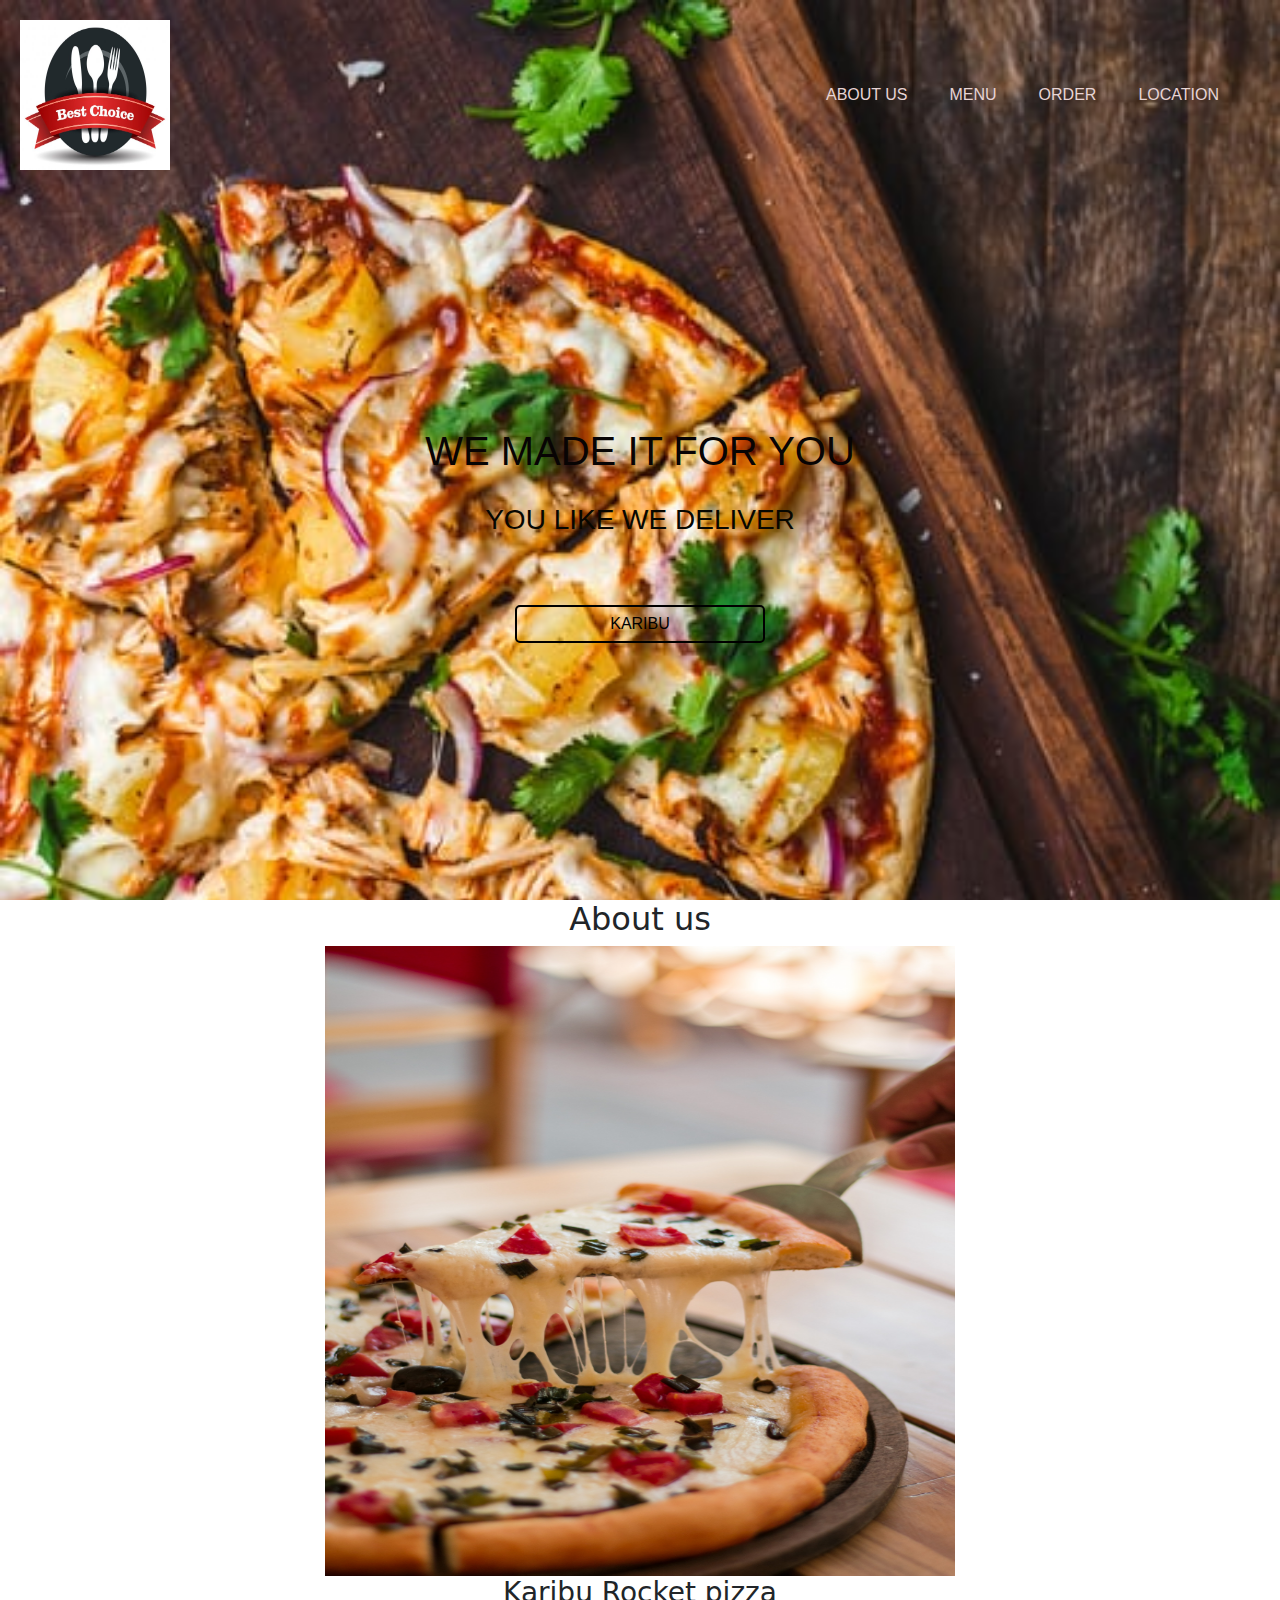
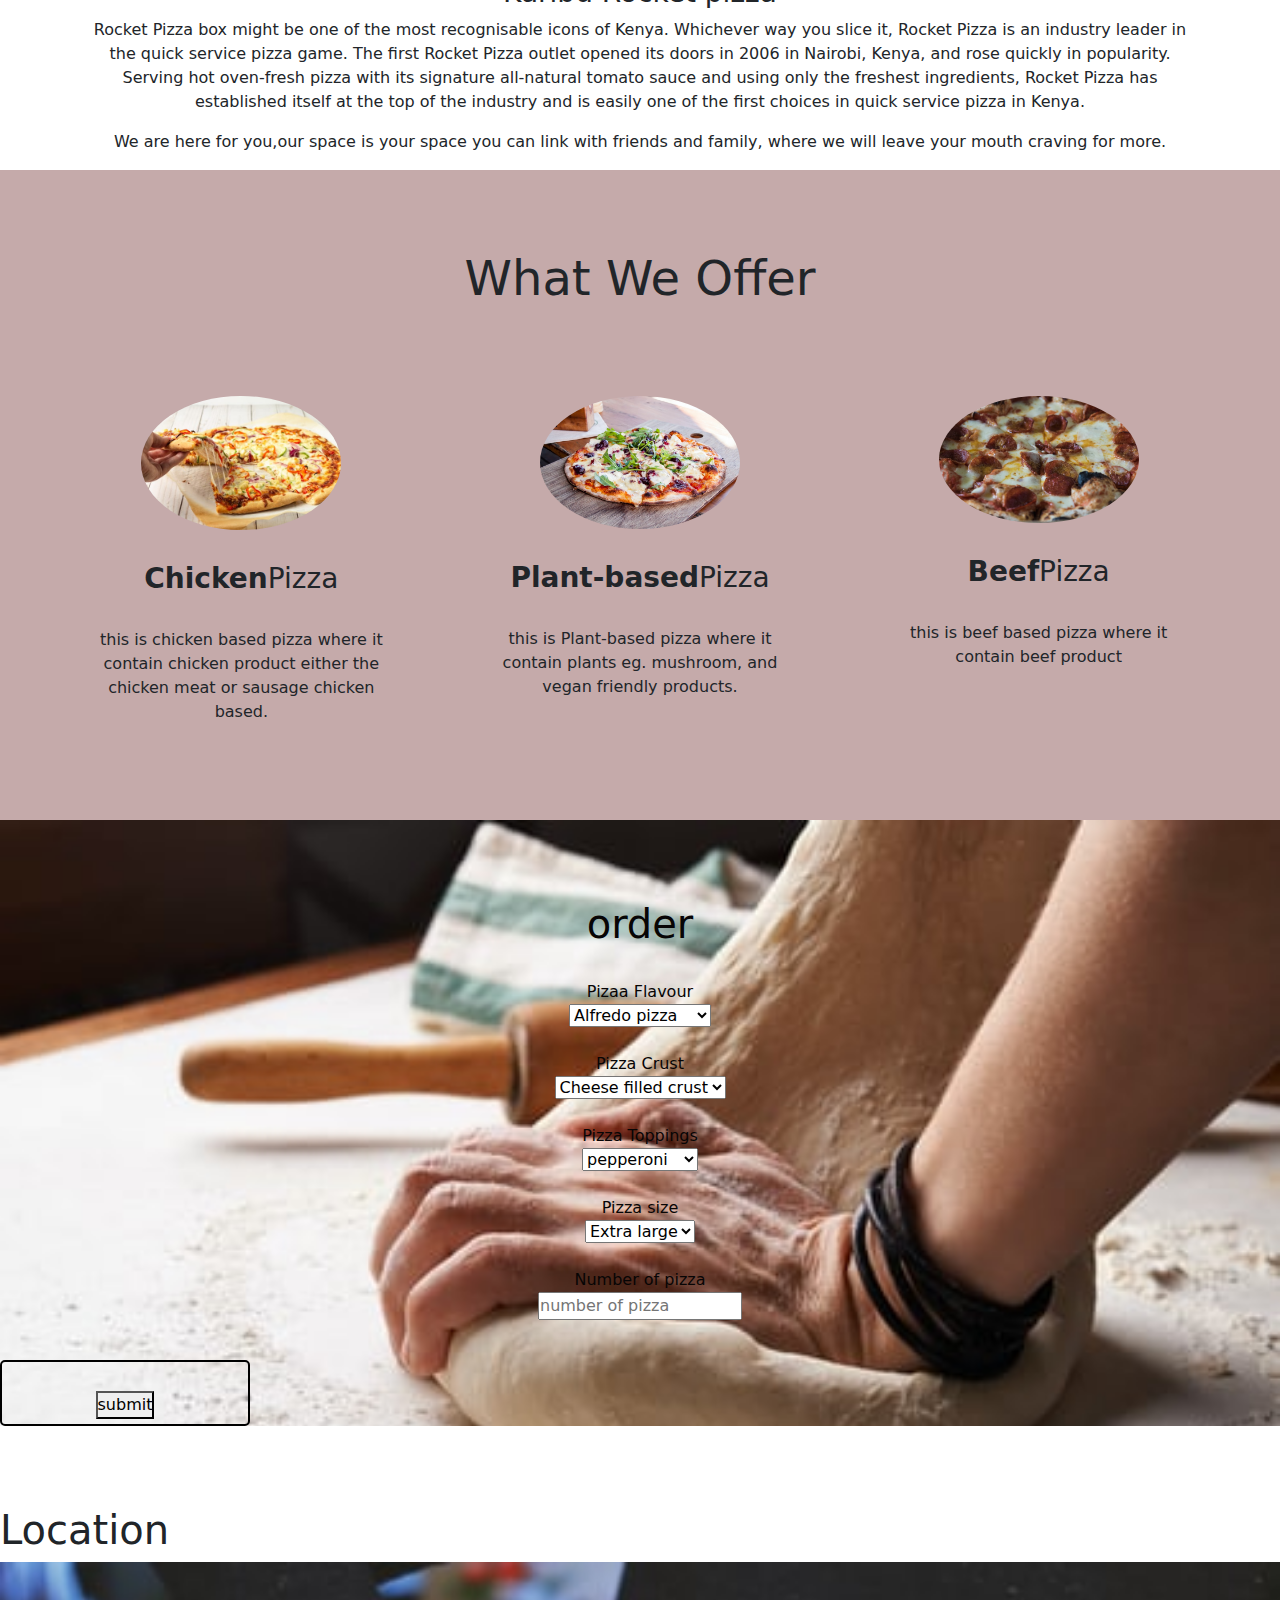
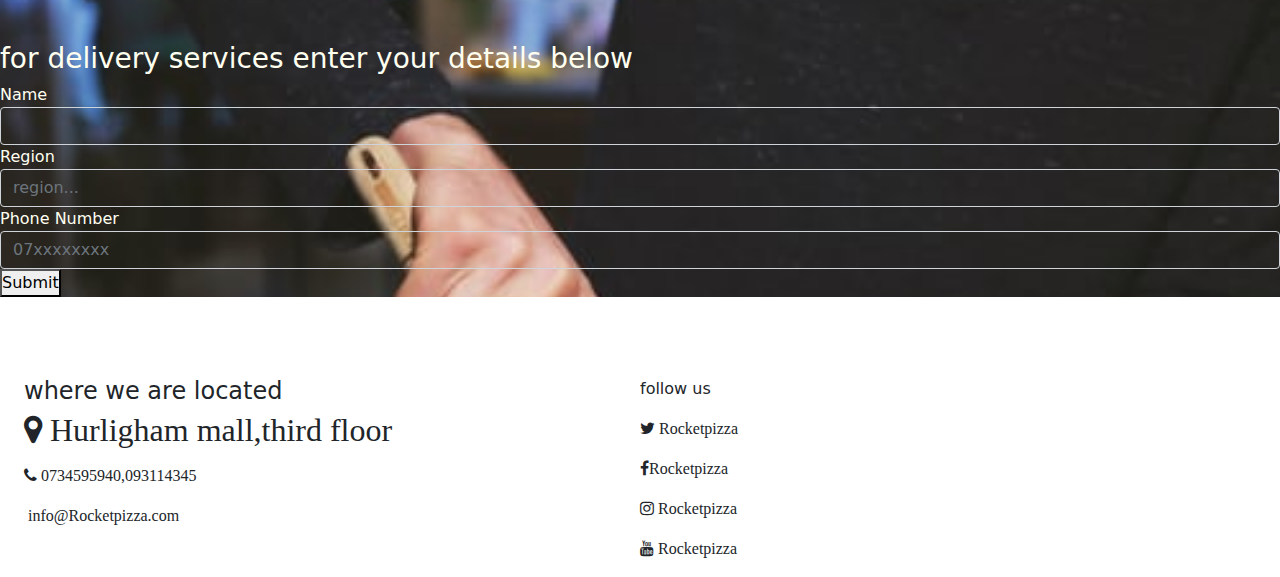
==== index.html @ 8d6444f1 "add index.html change" ====
<!DOCTYPE html>
<html lang="en">
<head>
    <meta charset="UTF-8">
    <meta http-equiv="X-UA-Compatible" content="IE=edge">
    <meta name="viewport" content="width=device-width, initial-scale=1.0">
    <link rel="stylesheet" type="text/css" href="./css/bootstrap.css">
    <link rel="stylesheet" type="text/css" href="./css/style.css">
   <link rel="stylesheet" href="https://cdnjs.cloudflare.com/ajax/libs/font-awesome/4.7.0/css/font-awesome.min.css">
    <title>pizza website</title>
  
</head>
<body>
    <section id="header">
        <header>
        <div class="logo">
           <img src="./images/logo.jpg" style="width: 100%;"> 
        </div>
            <nav>
                <a href="#about us">About us</a>
                <a href="#menu">Menu</a>
                <a href="#order">Order</a>
                <a href="#location">Location</a>       
            </nav>
        </header>
        <div class="main">
            <h1>We made it for you</h1>
            <h3>You like we deliver</h3>
            <a href="" class="button">Karibu</a>
        </div>
    </section>
  <!--about us-->
        <div class="container">
            <h2>About us</h2>
            <div id="about us" class="text-center">
                <div class="row"> 
                    <div id="img1" class="text-center"> 
                        <img src="./images/cheese.jpg">
                    </div>
                        <h3>Karibu Rocket pizza</h3>
                        <p>Rocket Pizza box might be one of the most recognisable icons of Kenya. Whichever way you slice it, Rocket Pizza is an industry leader in the quick service pizza game. The first Rocket Pizza outlet opened its doors in 2006 in Nairobi, Kenya, and rose quickly in popularity. Serving hot oven-fresh pizza with its signature all-natural tomato sauce and using only the freshest ingredients, Rocket Pizza has established itself at the top of the industry and is easily one of the first choices in quick service pizza in Kenya.
                        </p>
                        <p>We are here for you,our space is your space you can link with friends and family, where we will leave your mouth craving for more. </p>
            
                </div>  
            </div>
        </div>
  <!--menu-->
    <div id="menu">
        <div class="container">
            <h2 class="section-title">What We  Offer</h2>
            <div class="three-column-grid">
                <div class="grid-item">
                    <img src="./images/image3.jpeg" alt="" width="200">
                    <h3 class="subtitle"><strong>Chicken</strong>Pizza</h3>
                    <p>this is chicken based pizza where it contain chicken product either the chicken meat or sausage chicken based.</p>
                </div>
                <div class="grid-item">
                    <img src="./images/image4.jpeg" alt="" width="200">
                    <h3 class="subtitle"><strong>Plant-based</strong>Pizza</h3>
                    <p>this is Plant-based pizza where it contain plants eg. mushroom, and vegan friendly products. </p>
                </div>
                <div class="grid-iteem">
                    <img src="./images/image5.jpeg" alt="" width="200">
                    <h3 class="subtitle"><strong>Beef</strong>Pizza</h3>
                    <p>this is beef based pizza where it contain beef product </p>
                </div>
            </div>
        </div>
    </div>
    <!--order-->
    <div class="jumbotron" id="order">
        <h1>order</h1>
        <form class="text-center" id="text-center">
           <br><label>Pizaa Flavour</label><br>
            <select class="flavour" id="flavour" required><br>
                <option label="Alfredo pizza" value="900">Alfredo pizza</option>
                <option label="BBQ chicken" value="1000"> BBQ chicken</option>
                <option label="BBQ steak" value="1000">BBQ steak</option>
                <option label="Veggie deluxe" value="600">Veggie deluxe</option>
                <option label="Extravagganza" value="1200">Extravagganza</option>
                <option label="Hawaiian" value="1500">Hawaiian</option>            
            </select><br>
            <br><label>Pizza Crust</label><br>
            <select class="crust" id="crust" required><br>
                <option label="Cheese filled crust" value="200">Cheese filled crust</option>
                <option label="Thin crust" value="100">Thin crust</option>
                <option label="Thick crust" value="200">Thick crust</option>
                <option label="Stuffed crust" value="150">Stuffed crust</option>
                <option label="Deep crust" value="180">Deep crust</option>
            </select><br>
            <br><label>Pizza Toppings</label><br>
            <select class="Toppings" id="Toppings" required><br>
                <option label="pepperoni" value="180">pepperoni</option>
                <option label="mushroom" value="200">mushroom</option>
                <option label="black olives" value="300">black olives</option>
                <option label="broccoli" value="150">broccoli</option>
                <option label="sausage" value="300">sausage</option>
            </select><br>
            <br><label>Pizza size</label><br>
            <select class="size" id="size" required><br>
                <option label="Extra large" value="2500"></option>
                <option label="Large" value="1500"></option>
                <option label="Medium" value="900"></option>
                <option label="Small" value="600"></option>  
            </select><br>
            <br><label>Number of pizza</label><br>
            <input value="" required placeholder="number of pizza" id="quantity"></input><br>
            <div class="button">
                <br><button type="submit" id="btn"
                label="">submit</button>
            </div>
        </form>
    </div>
        <div class="jumbotron">
            <h1>Location</h1>
            <div id="location">
                <h3>for delivery services enter your details below</h3>
                <form id="delivery">
                    <label for="name">Name</label>
                    <input class="form-control" type="text" name="" id="name" required="required">
                    <label for="region">Region</label>
                    <input class="form-control" type="text" id="region" placeholder="region...">
                    <label for="phonenumber">Phone Number</label>
                    <input class="form-control" type="tel" placeholder="07xxxxxxxx" id="number">
                    <button type="submit" name="button" id="submit">Submit</button>
                </form>
            </div>
        </div> 
    <div class="container-fluid footer row">
        <div class="col-md-6 where we are located">
            <h4>where we are located</h4>
            <p><i class="fa fa-map-marker fa-2x">&nbsp;Hurligham mall,third floor</i></p>
            <p><i class="fa fa-phone">&nbsp;0734595940,093114345</i></p>
            <p><i class="fa fa-email">&nbsp;info@Rocketpizza.com</i></p>
        </div>
        <div class="col-md-6 social icons">
            <div id="contact">
                <div class="media">
                    <p>follow us</p>
                    <p><i class="fa fa-twitter">&nbsp;Rocketpizza</i></p>
                    <p><i class="fa fa-facebook">Rocketpizza</i></p>
                    <p><i class="fa fa-instagram">&nbsp;Rocketpizza</i></p>
                    <p><i class="fa fa-youtube ">&nbsp;Rocketpizza</i></p>
    
                </div>
               
            </div>
        </div>

    </div>

    
  <script src="./js/jquery.js"></script> 
  <script src="./js/script.js"></script>
</body>
</html>
---- css/style.css ----
*{
    margin: 0;
    padding: 0;
}

#header{
    height: 100vh;
    background-image: url('../images/bg.jpeg');
    background-size: cover;
    text-transform: uppercase;
    text-align: center;
    display: flex;
    flex-direction: column;
    font-family: 'arial';
}
header{
    margin-top: 20px;
    display: flex;
    justify-content: space-between;
}
header nav{
    display: flex;
    flex: 1 1 600px;
    justify-content: flex-end;
    margin-right: 40px;
    align-items: center;
}
header nav a{
    padding: 10px 20px;
    text-decoration: none;
    color: rgb(231, 212, 212);
    border: 1px solid transparent;

}
header nav a:hover{
    background-color: #fff;
    color: #000;
}
header .logo{
    width: 150px;
    height: 150px;
    flex: 0 1 150px;
    margin-left: 20px;
}
header .logo img{
    height: inherit;
    width: inherit;
}
.main{
    display: flex;
    flex-direction: column;
    flex: 1;
    align-items: center;
    justify-content: center;
}
.main h1{
    color: rgb(8, 4, 4);
    padding-bottom: 20px;
}
.main h3{
    color: rgb(7, 7, 1);
    padding-bottom: 20px;
}
.button{
    width: 250px;
    padding: 5px 5px;
    border:2px solid black;
    border-radius: 5px;
    margin-top: 40px;
    color: black;
    text-decoration: none;
    align-items: center;
    
}
.button:hover{
    background-color: rgb(112, 44, 44);
    transform: rotate(5deg);
    transition: all 0.2s ease-in-out;
}


.container about us{
    background-color: rgb(253, 238, 238);
    background-size: inherit;
    padding: 20px;
}
#img1 img{
    background-size: 20px;
    height: 70vh;
    width: 70vh;
}
h2{
    text-align: center;
}
/*menu*/
#menu{
    width: 100%;
    background-color: rgb(197, 170, 170);
    padding-bottom: 5rem;
    padding-top: 5rem;
}
#menu h3{
    margin-bottom: 2rem;
}
#menu img{
    border-radius: 50%;
}
.section-title{
    align-items: center;
    font-size: 3rem;
    padding-bottom: 5rem;
}
.subtitle{
    padding-top: 2rem;
    font-weight: inherit;

}
.three-column-grid{
    display: grid;
    grid-gap: 5rem;
    grid-template-columns: repeat(3, 1fr);
    text-align: center;
    margin: 0 auto;
}
#order{
    background-image: url(../images/bg2.jpeg);
    background-size: cover;
    padding-top: 5rem;
    text-align: center;
    margin-bottom: 5rem;
    color: rgb(7, 5, 5);
}

#location{
    background-image: url(../images/bg3.jpeg);
    background-size: cover;
    color: ivory;
    text-align: left;
    flex-shrink: inherit;
    text-decoration: transparent;
    padding-top: 5rem;
    margin-bottom: 5rem;
}
#name{
    background: transparent;
}
#region {
    background: transparent;
    color: aliceblue;
}
#number{
    background: transparent;
    color: aqua;
}
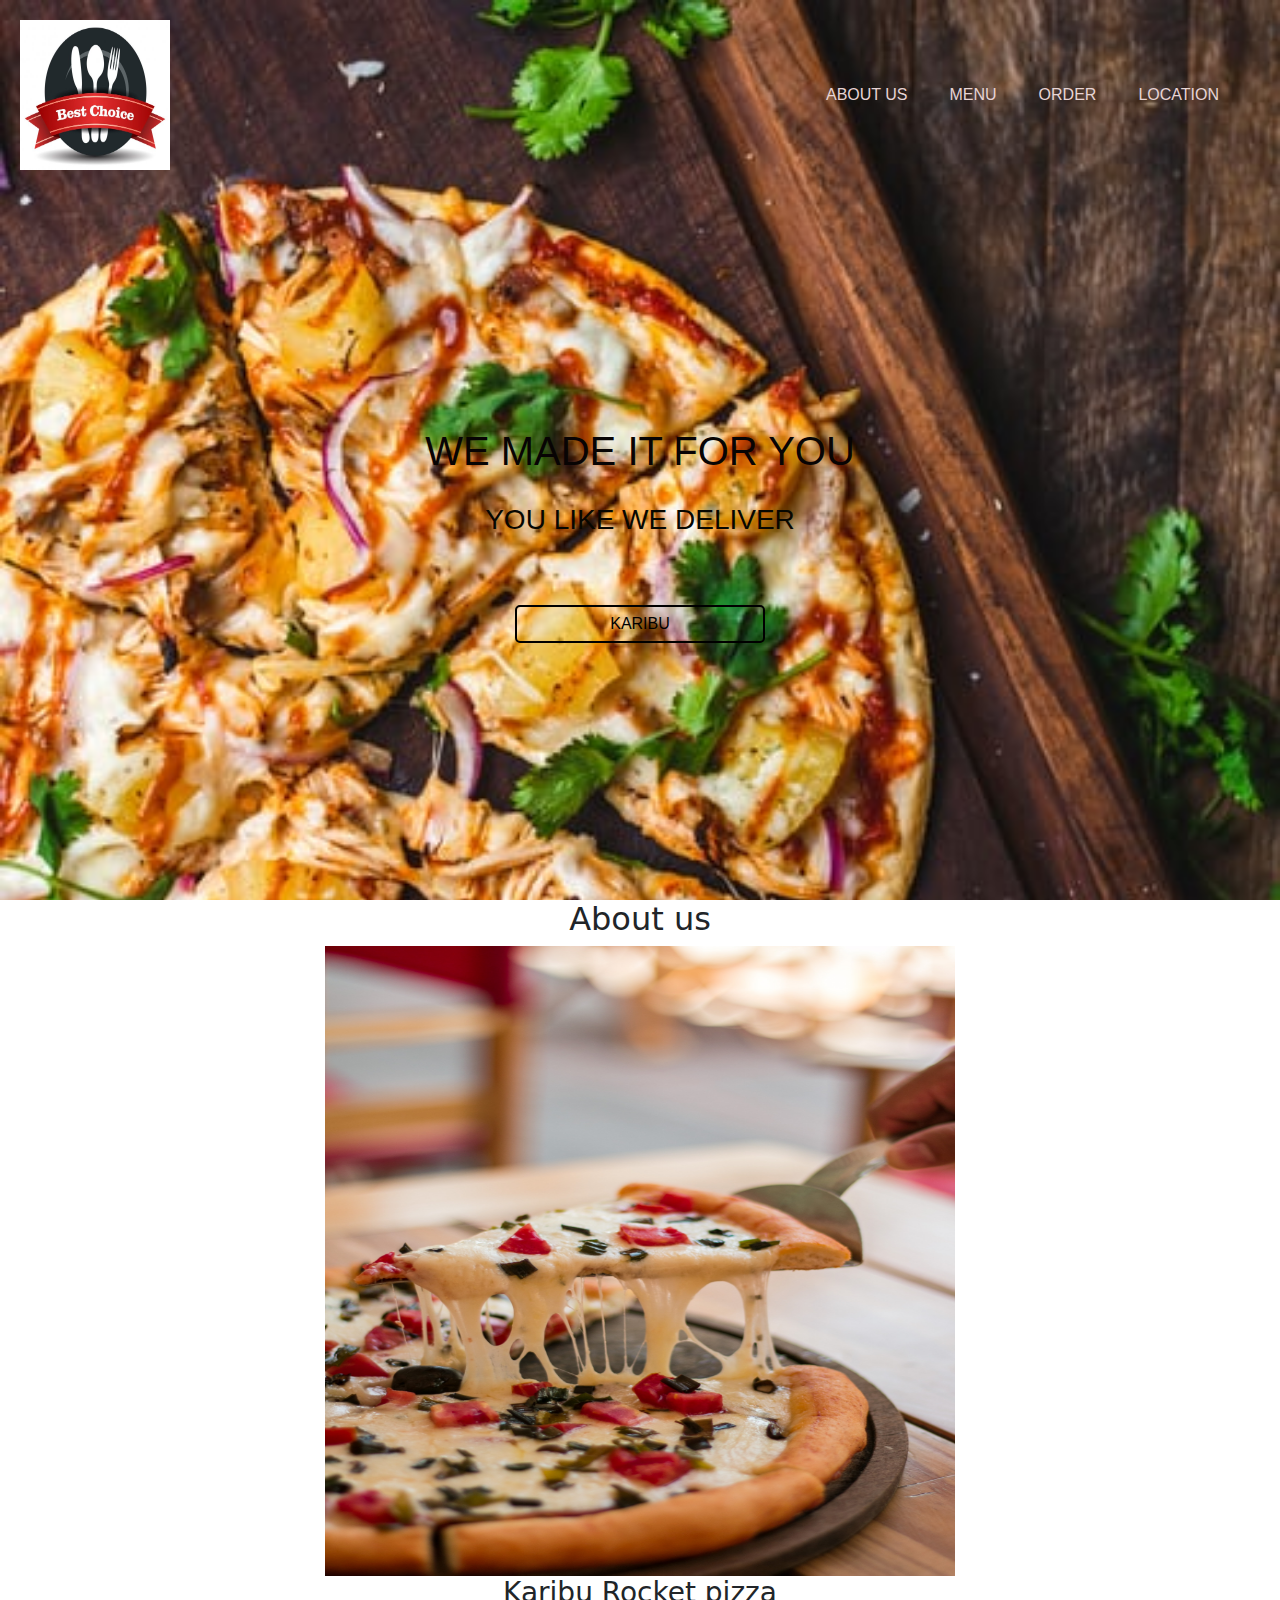
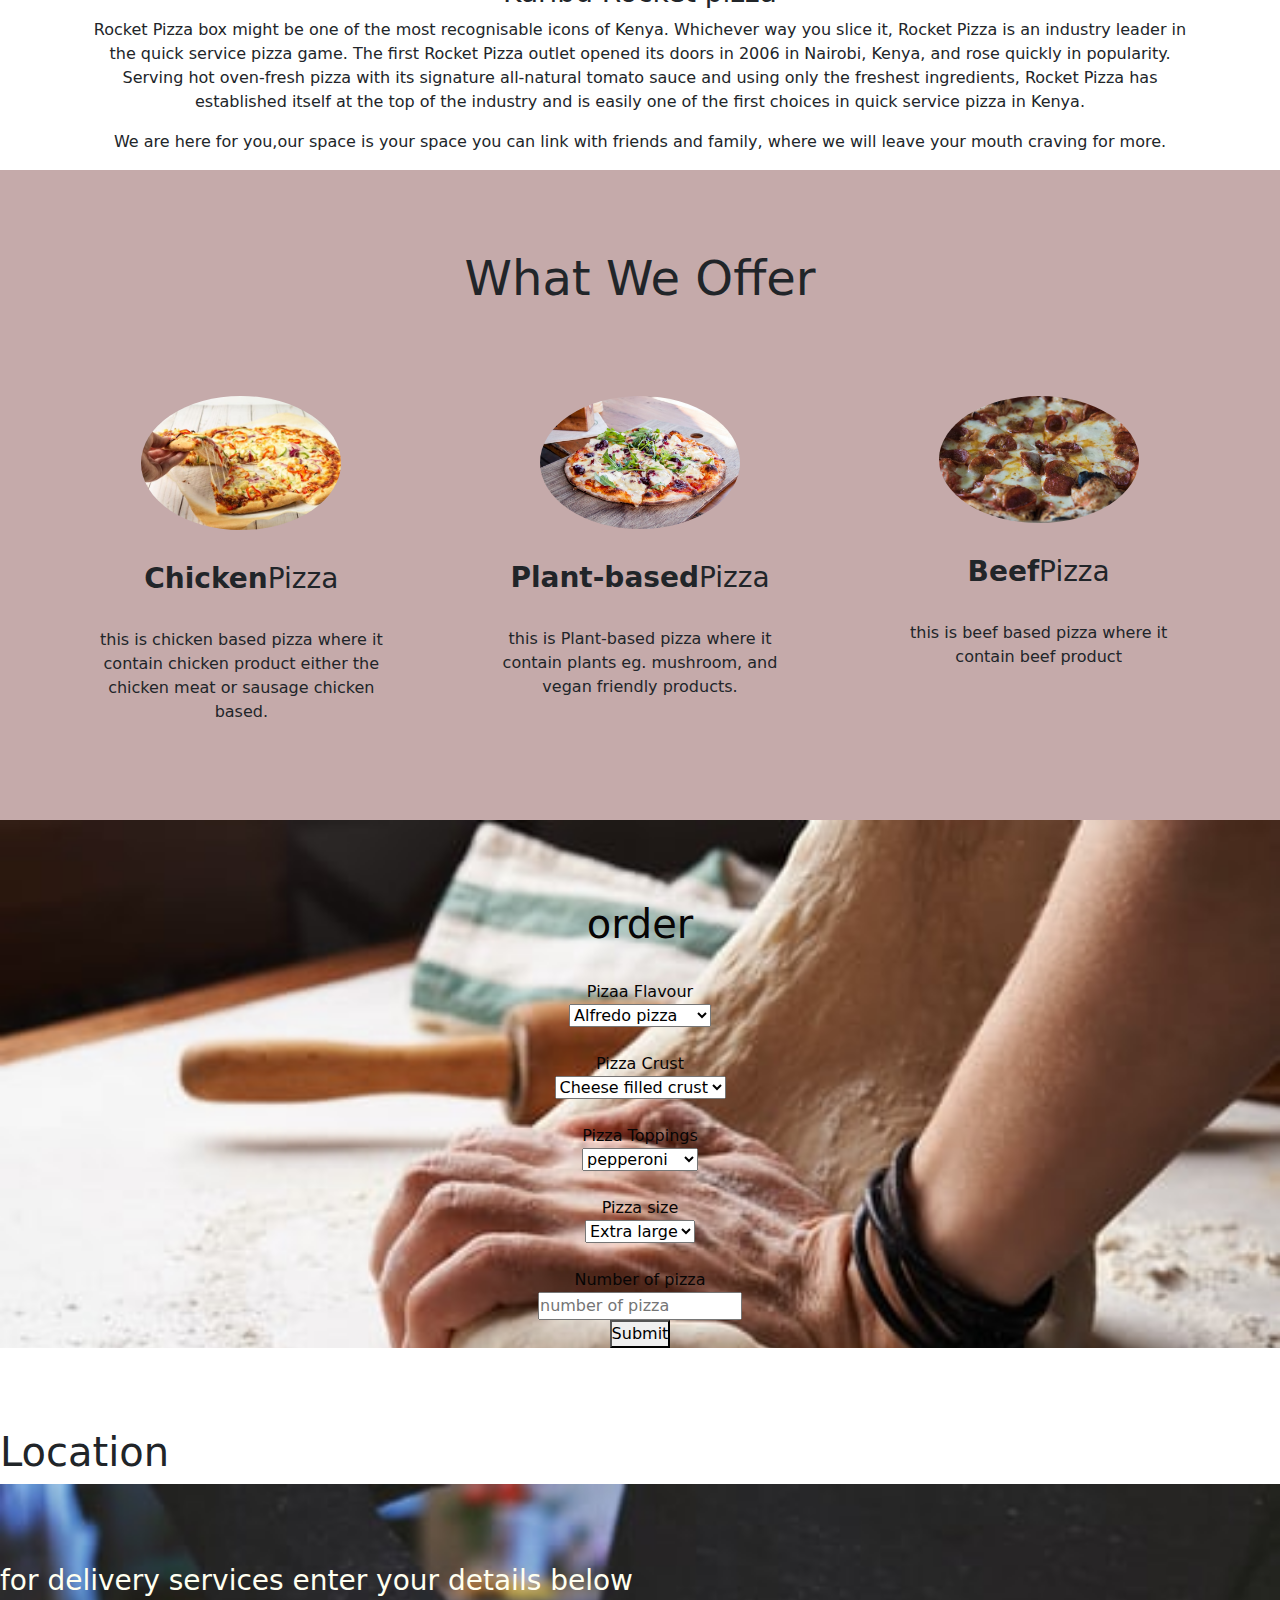
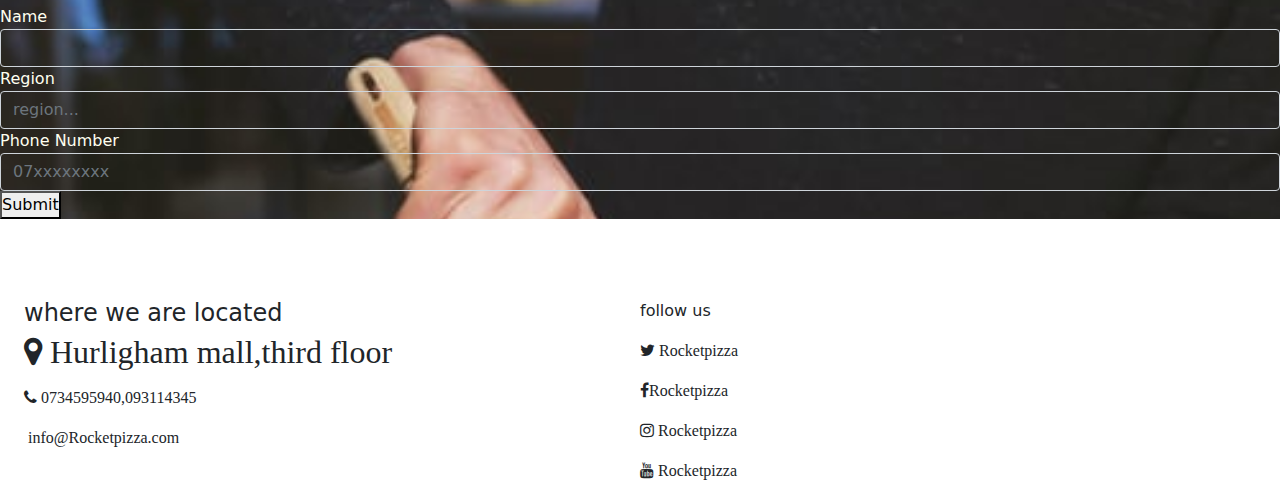
==== commit 11494e35: "add changes in index.html ,style.css ,script.js" ====
--- a/index.html
+++ b/index.html
@@ -106,10 +106,7 @@
             </select><br>
             <br><label>Number of pizza</label><br>
             <input value="" required placeholder="number of pizza" id="quantity"></input><br>
-            <div class="button">
-                <br><button type="submit" id="btn"
-                label="">submit</button>
-            </div>
+            <button type="submit" name="button" id="submit">Submit</button>
         </form>
     </div>
         <div class="jumbotron">
--- a/css/style.css
+++ b/css/style.css
@@ -144,6 +144,7 @@
 }
 #name{
     background: transparent;
+    color: azure;
 }
 #region {
     background: transparent;
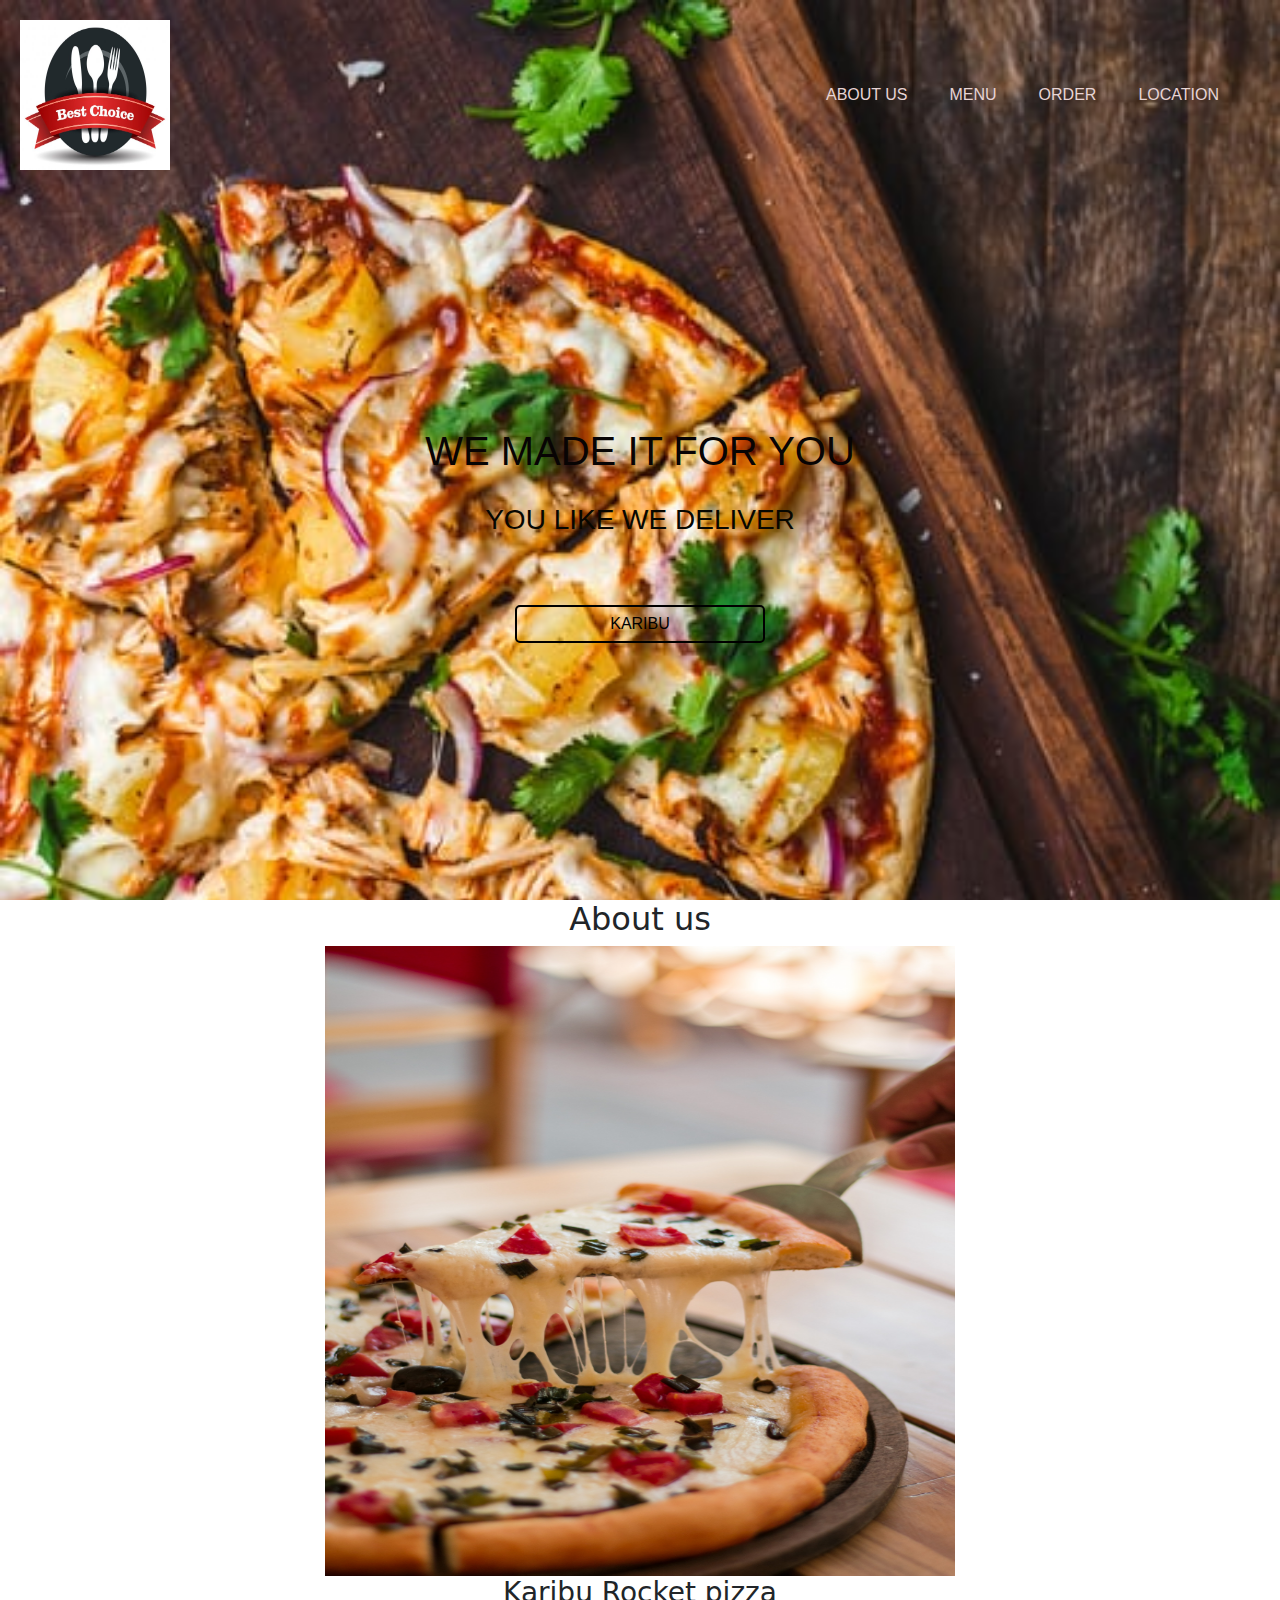
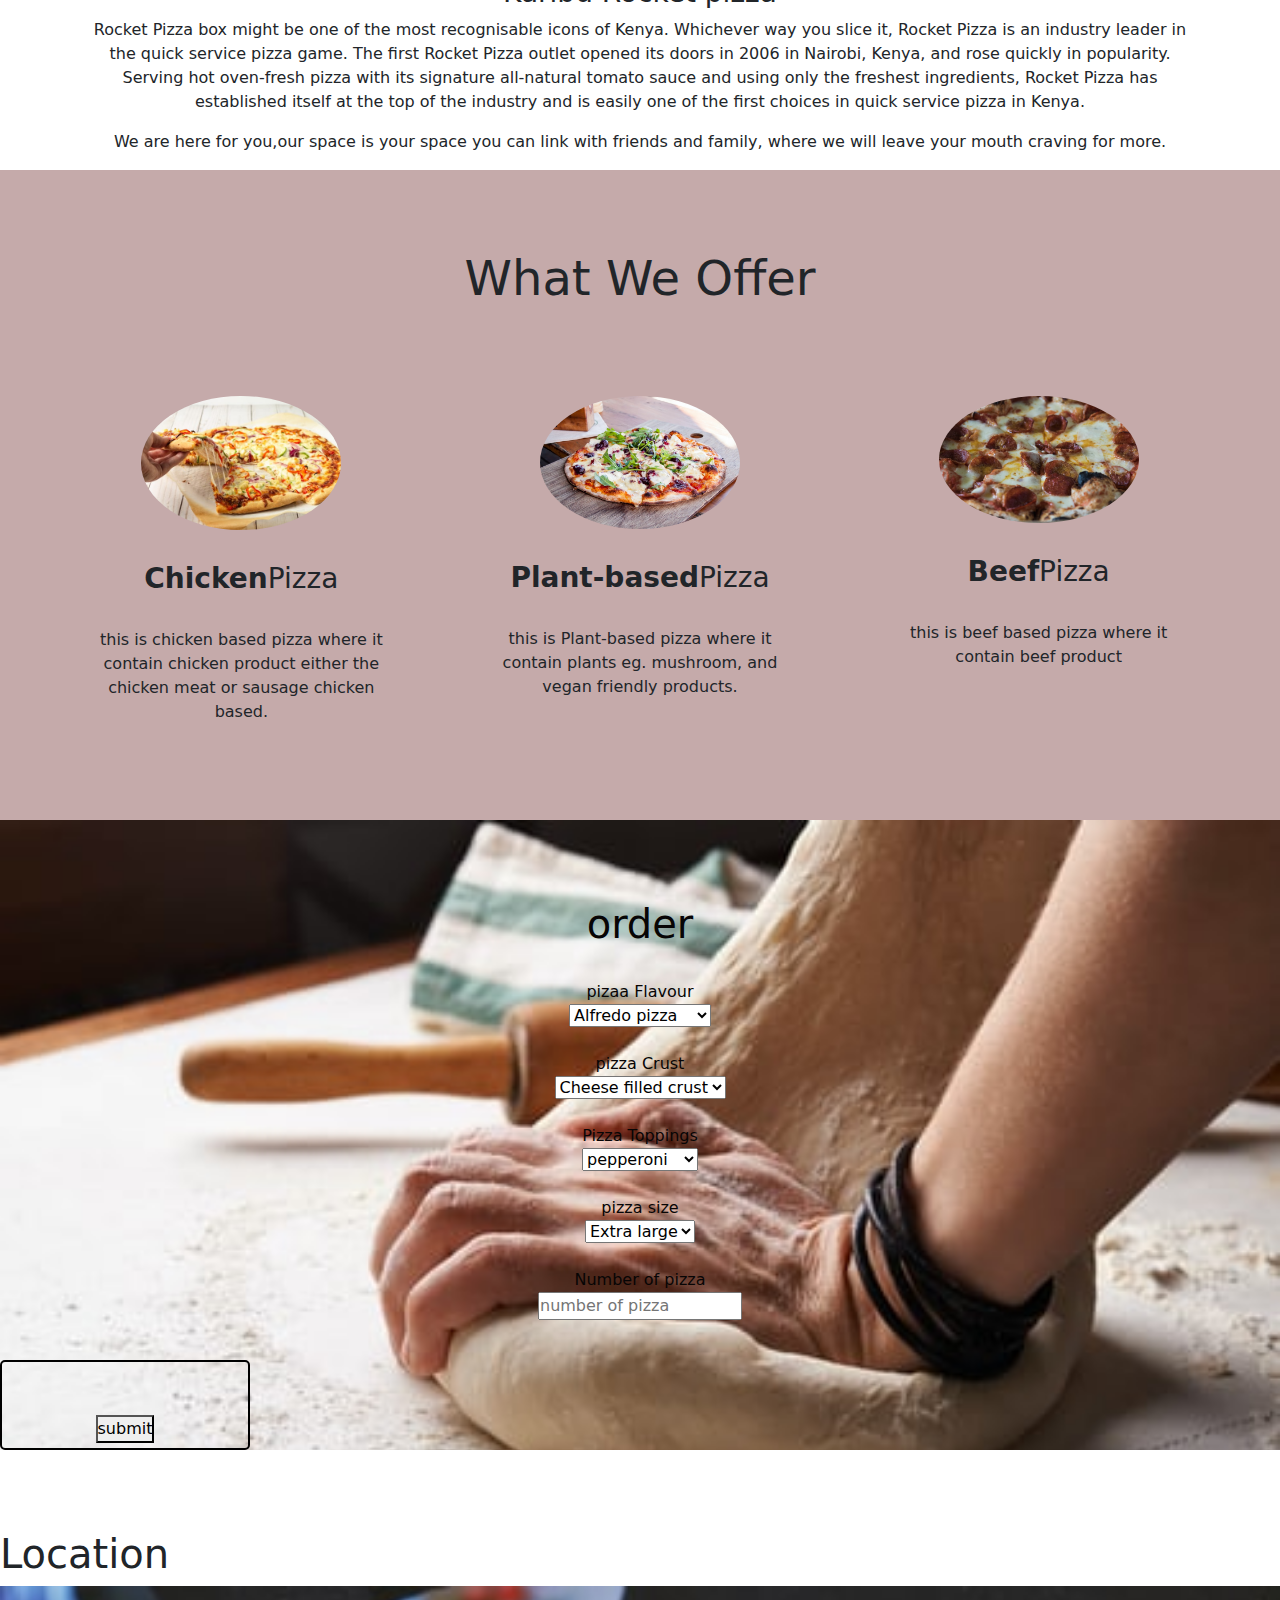
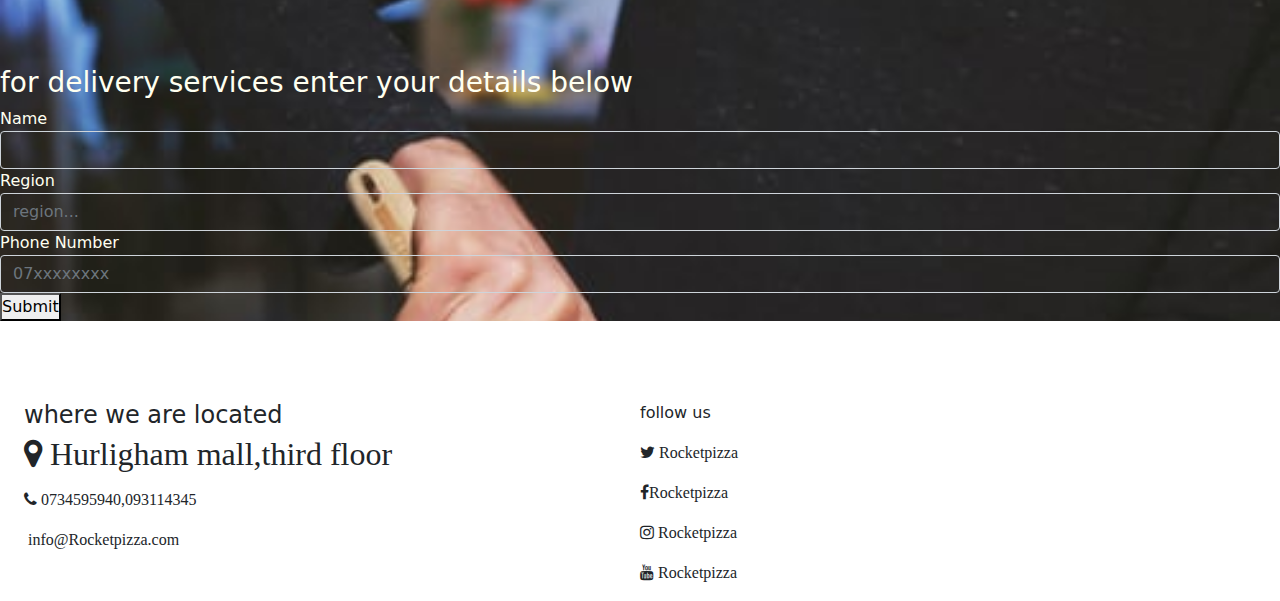
==== commit 86bb1edd: "add change in script.js" ====
--- a/index.html
+++ b/index.html
@@ -72,8 +72,8 @@
     <div class="jumbotron" id="order">
         <h1>order</h1>
         <form class="text-center" id="text-center">
-           <br><label>Pizaa Flavour</label><br>
-            <select class="flavour" id="flavour" required><br>
+           <br><label>pizaa Flavour</label><br>
+            <select class="flavours" id="flavour" required><br>
                 <option label="Alfredo pizza" value="900">Alfredo pizza</option>
                 <option label="BBQ chicken" value="1000"> BBQ chicken</option>
                 <option label="BBQ steak" value="1000">BBQ steak</option>
@@ -81,8 +81,8 @@
                 <option label="Extravagganza" value="1200">Extravagganza</option>
                 <option label="Hawaiian" value="1500">Hawaiian</option>            
             </select><br>
-            <br><label>Pizza Crust</label><br>
-            <select class="crust" id="crust" required><br>
+            <br><label>pizza Crust</label><br>
+            <select class="crusts" id="crust" required><br>
                 <option label="Cheese filled crust" value="200">Cheese filled crust</option>
                 <option label="Thin crust" value="100">Thin crust</option>
                 <option label="Thick crust" value="200">Thick crust</option>
@@ -90,14 +90,14 @@
                 <option label="Deep crust" value="180">Deep crust</option>
             </select><br>
             <br><label>Pizza Toppings</label><br>
-            <select class="Toppings" id="Toppings" required><br>
+            <select class="toppings" id="toppings" required><br>
                 <option label="pepperoni" value="180">pepperoni</option>
                 <option label="mushroom" value="200">mushroom</option>
                 <option label="black olives" value="300">black olives</option>
                 <option label="broccoli" value="150">broccoli</option>
                 <option label="sausage" value="300">sausage</option>
             </select><br>
-            <br><label>Pizza size</label><br>
+            <br><label>pizza size</label><br>
             <select class="size" id="size" required><br>
                 <option label="Extra large" value="2500"></option>
                 <option label="Large" value="1500"></option>
@@ -106,7 +106,10 @@
             </select><br>
             <br><label>Number of pizza</label><br>
             <input value="" required placeholder="number of pizza" id="quantity"></input><br>
-            <button type="submit" name="button" id="submit">Submit</button>
+            <div class="button">
+                <br><br><button type="submit" id="btn"
+                label="">submit</button>
+            </div>
         </form>
     </div>
         <div class="jumbotron">
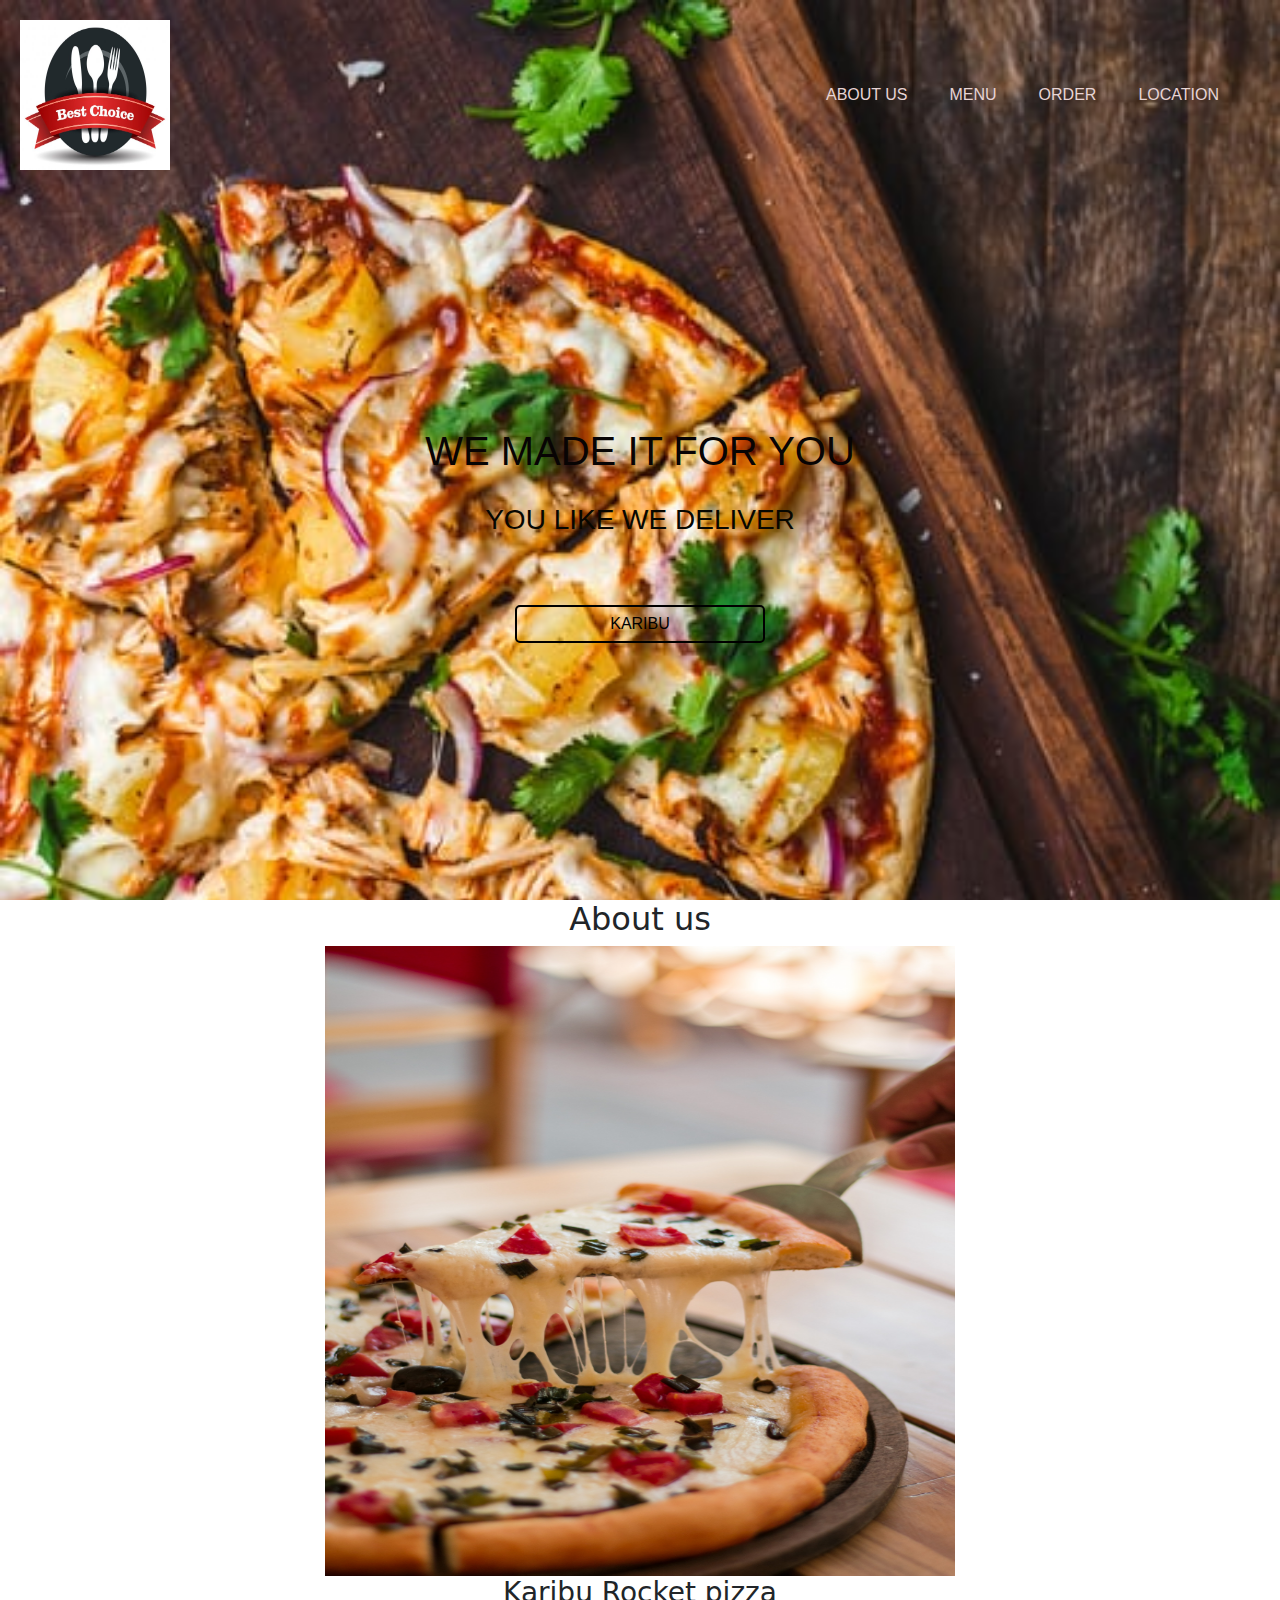
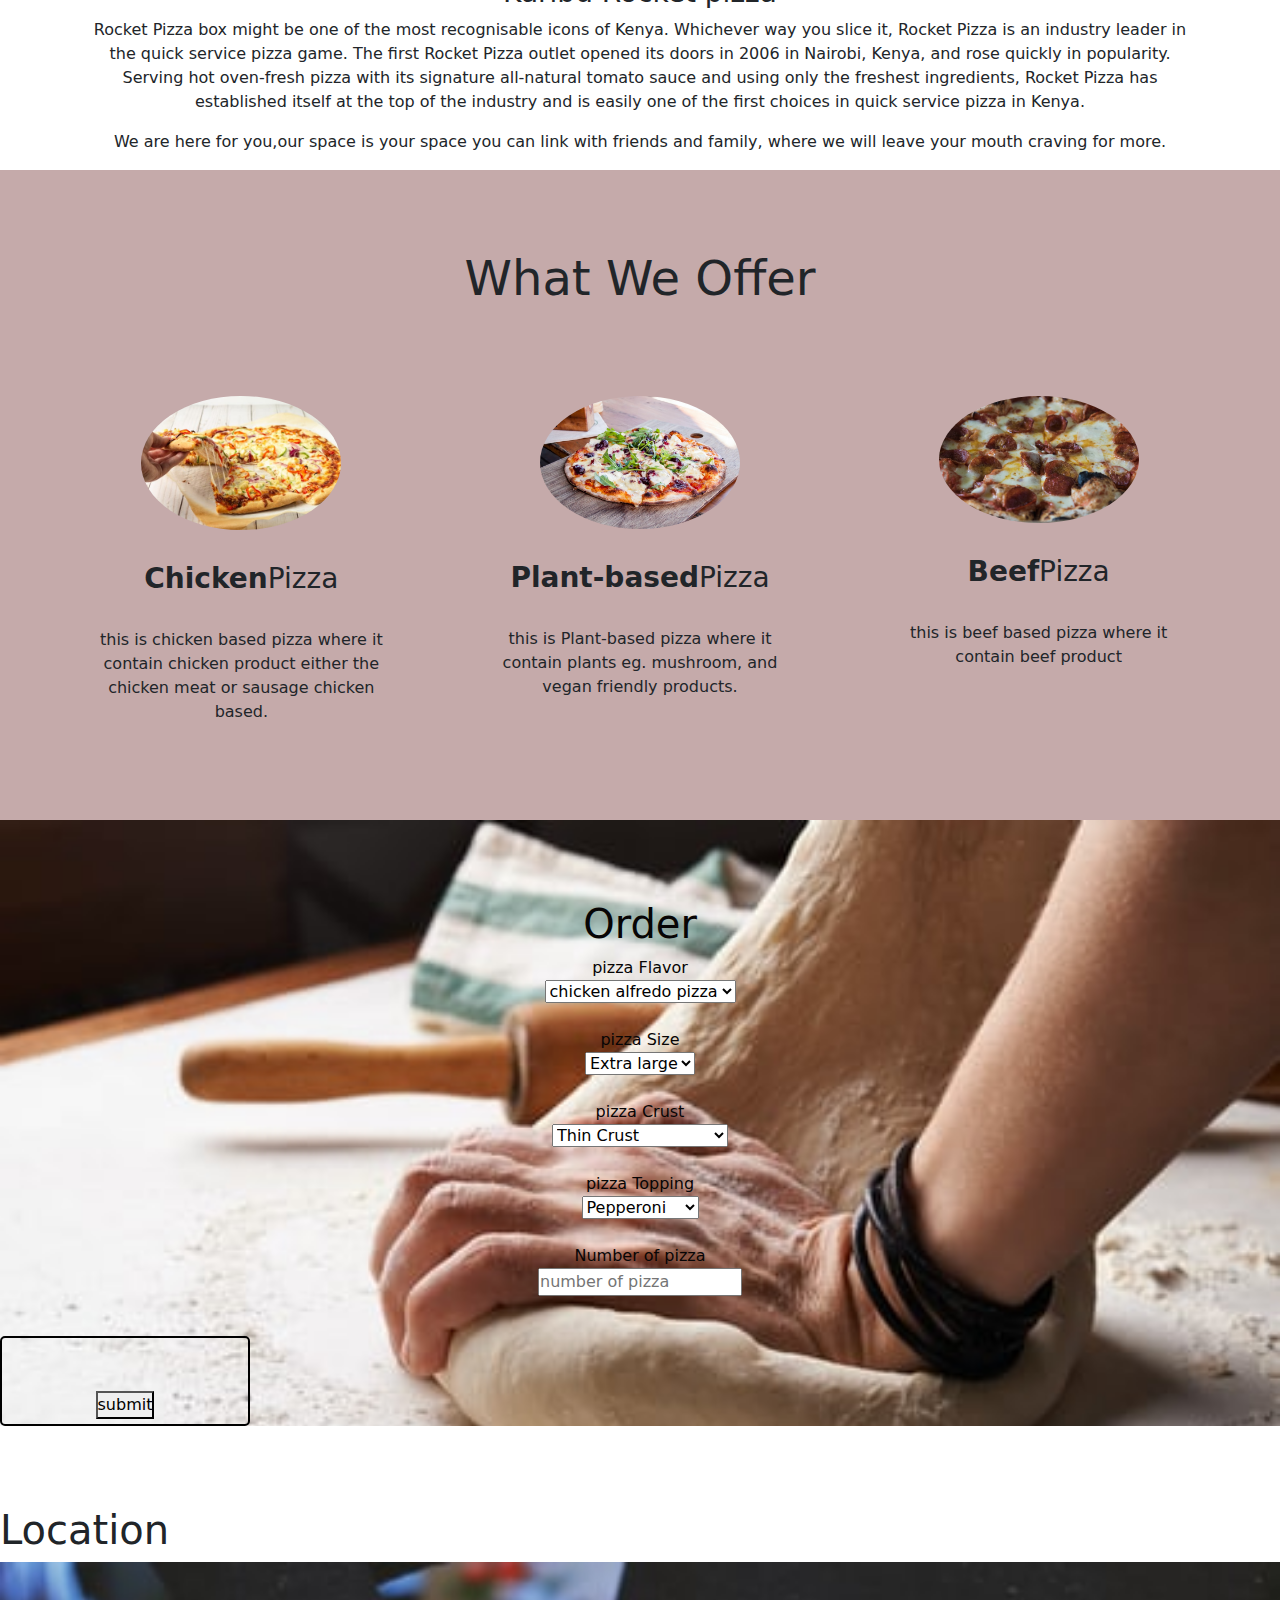
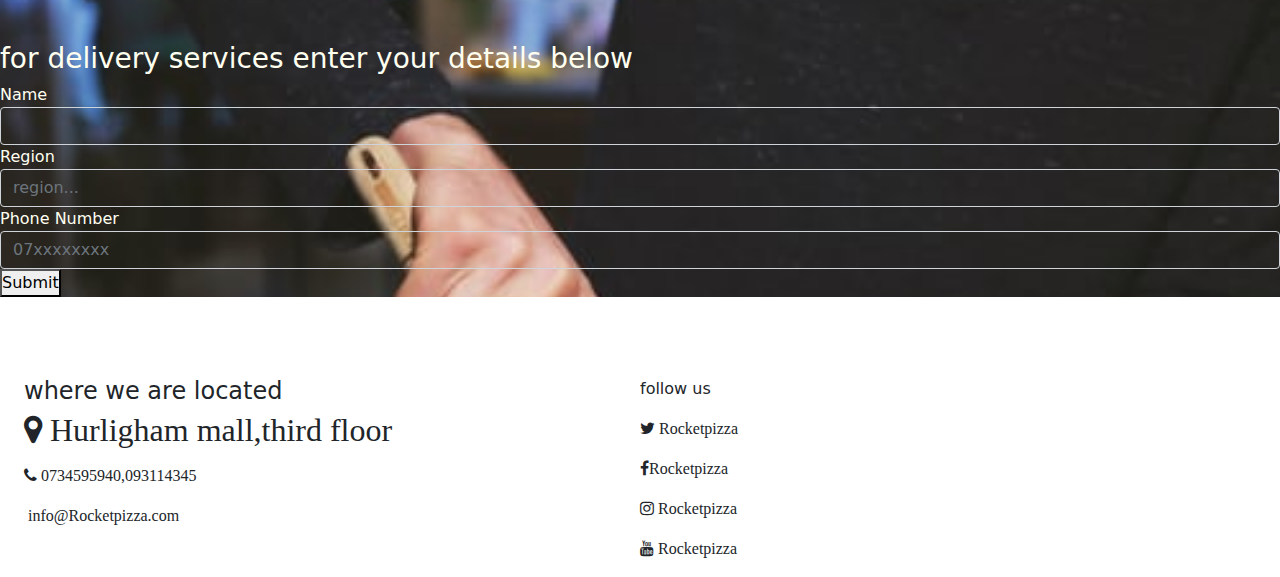
==== commit fe338c30: "add update in index.html and script.js" ====
--- a/index.html
+++ b/index.html
@@ -69,49 +69,49 @@
         </div>
     </div>
     <!--order-->
-    <div class="jumbotron" id="order">
-        <h1>order</h1>
-        <form class="text-center" id="text-center">
-           <br><label>pizaa Flavour</label><br>
-            <select class="flavours" id="flavour" required><br>
-                <option label="Alfredo pizza" value="900">Alfredo pizza</option>
-                <option label="BBQ chicken" value="1000"> BBQ chicken</option>
-                <option label="BBQ steak" value="1000">BBQ steak</option>
-                <option label="Veggie deluxe" value="600">Veggie deluxe</option>
-                <option label="Extravagganza" value="1200">Extravagganza</option>
-                <option label="Hawaiian" value="1500">Hawaiian</option>            
-            </select><br>
-            <br><label>pizza Crust</label><br>
-            <select class="crusts" id="crust" required><br>
-                <option label="Cheese filled crust" value="200">Cheese filled crust</option>
-                <option label="Thin crust" value="100">Thin crust</option>
-                <option label="Thick crust" value="200">Thick crust</option>
-                <option label="Stuffed crust" value="150">Stuffed crust</option>
-                <option label="Deep crust" value="180">Deep crust</option>
-            </select><br>
-            <br><label>Pizza Toppings</label><br>
-            <select class="toppings" id="toppings" required><br>
-                <option label="pepperoni" value="180">pepperoni</option>
-                <option label="mushroom" value="200">mushroom</option>
-                <option label="black olives" value="300">black olives</option>
-                <option label="broccoli" value="150">broccoli</option>
-                <option label="sausage" value="300">sausage</option>
-            </select><br>
-            <br><label>pizza size</label><br>
-            <select class="size" id="size" required><br>
-                <option label="Extra large" value="2500"></option>
-                <option label="Large" value="1500"></option>
-                <option label="Medium" value="900"></option>
-                <option label="Small" value="600"></option>  
-            </select><br>
-            <br><label>Number of pizza</label><br>
-            <input value="" required placeholder="number of pizza" id="quantity"></input><br>
-            <div class="button">
-                <br><br><button type="submit" id="btn"
-                label="">submit</button>
-            </div>
-        </form>
-    </div>
+                <div class="jumbotron" id="order">
+                        <h1>Order</h1>
+                        <form class="text-center" id="text-center">
+                        <label>pizza Flavor</label><br>
+                        <select class="flavors" id="flavor" required><br>
+                            <option label="chicken alfredo pizza" value="800">Chicken Alfredo Pizza</option>
+                            <option label="BBQ chicken" value="1000">BBQ chicken</option>
+                            <option label="BBQ steak" value="1000">BBQ steak</option>
+                            <option label="Veggie deluxe" value="600">Veggie deluxe</option>
+                            <option label="Extravagganza" value="1200">Extravagganza</option>
+                            <option label="Hawaiian" value="1500">Hawaiian</option>
+                            </select><br>
+                            <br><label>pizza Size</label><br>
+                            <select class="sizes" id="size" required><br>
+                            <option label="Extra large" value="2500">Extra large</option>
+                            <option label="Regular" value="600">Regular</option>
+                            <option label="Large" value="1200">Large</option>
+                            <option label="Medium" value="900">Medium</option>
+                            </select><br>
+                            <br><label>pizza Crust</label><br>
+                            <select class="crust" id="crust" required><br>
+                            <option label="Thin Crust" value="150">Thin Crust</option>
+                            <option label="Thick Crust" value="200">Thick Crust</option>
+                            <option label="Deep Crust" value="380">Deep Crust</option>
+                            <option label="Cheese Filled Crust" value="500">Cheese Filled Crust</option>
+                            <option label="Stuffed Crust" value="345">Stuffed Crust</option>
+                            </select><br>
+                            <br><label>pizza Topping</label><br>
+                            <select class="toppings" id="topping" required><br>
+                            <option label="Pepperoni" value="100">Pepperoni</option>
+                            <option label="Mushrooms" value="300">Mushrooms</option>
+                            <option label="Black olives" value="120">Onions</option>
+                            <option label="Sausage" value="124">Sausage</option>
+                            <option label="Broccoli" value="80">Green peppers</option>
+                            </select><br>
+                            <br><label>Number of pizza</label><br>
+                            <input value="" required placeholder="number of pizza" id="quantity"></input><br>
+                            <div class="button">
+                            <br><br><button type="submit" id="btn" 
+                            label="">submit</button>
+                            </div>
+                        </form>
+                </div>
         <div class="jumbotron">
             <h1>Location</h1>
             <div id="location">
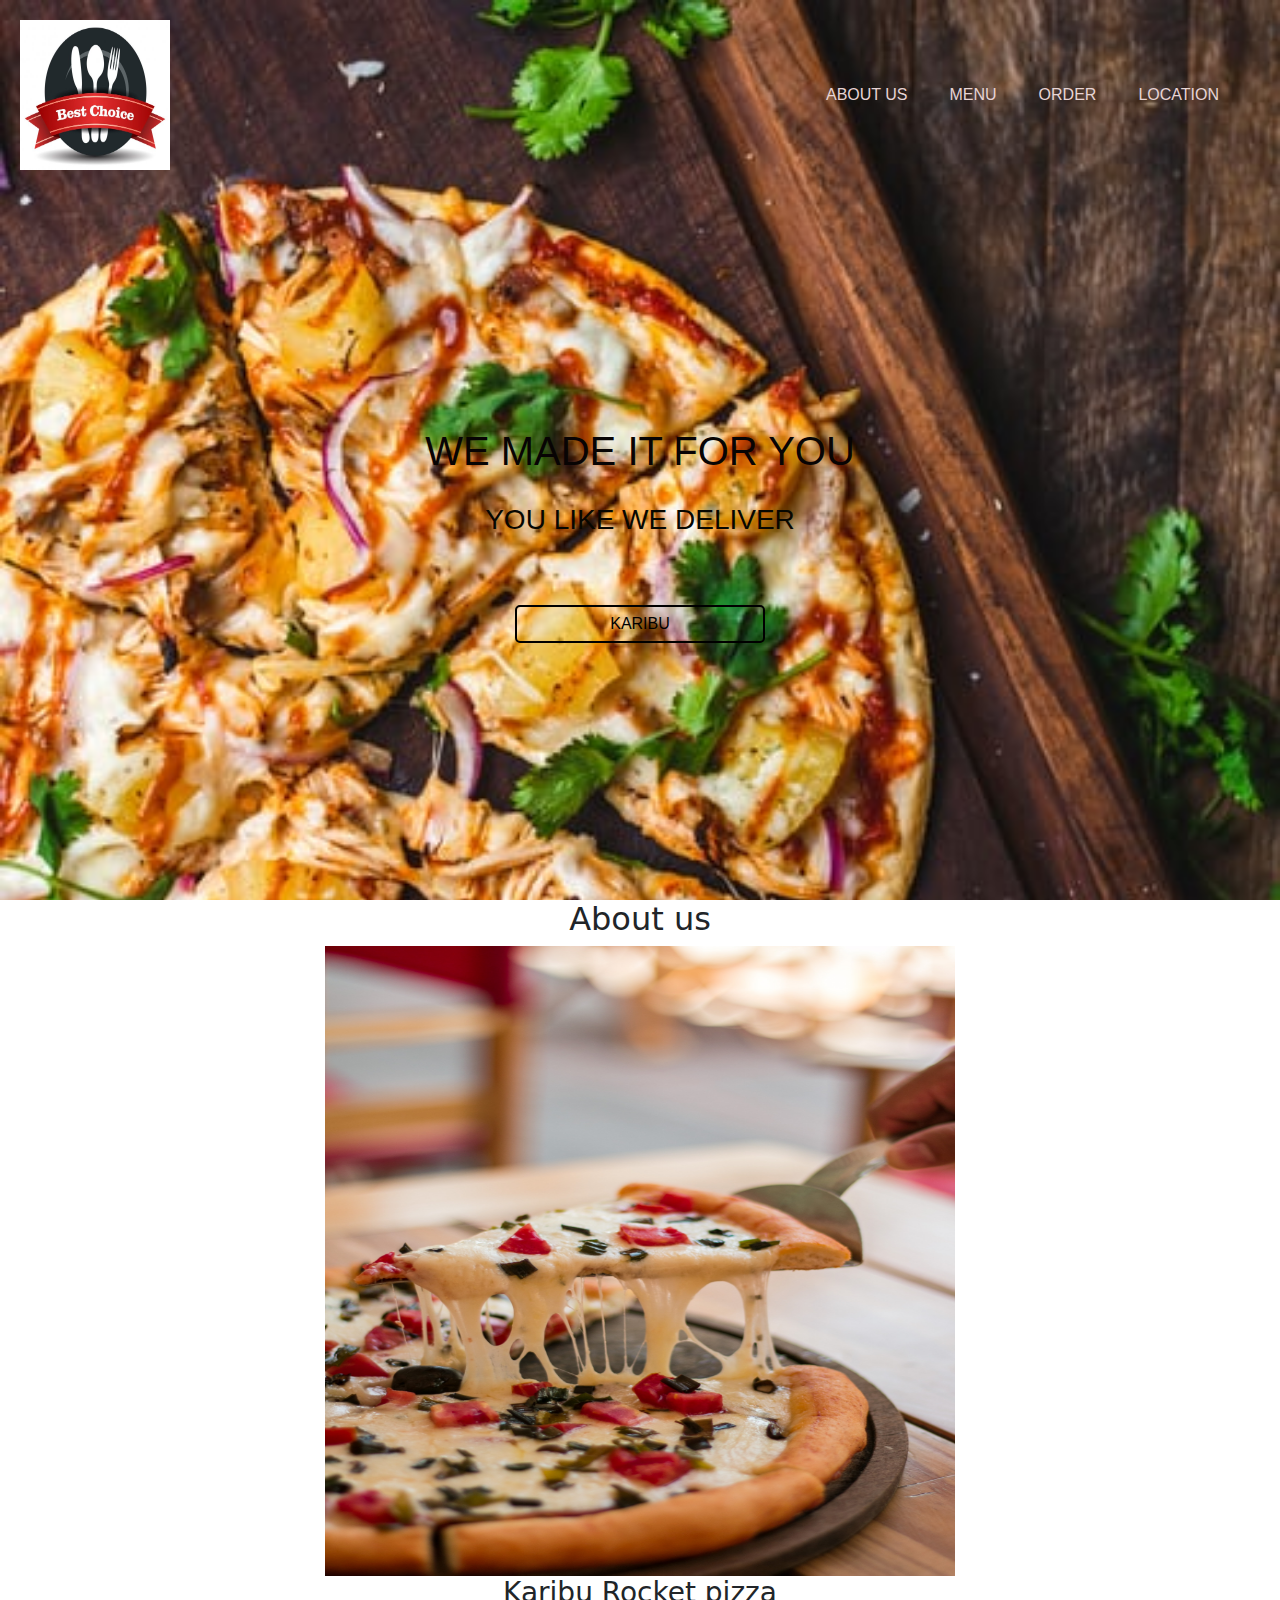
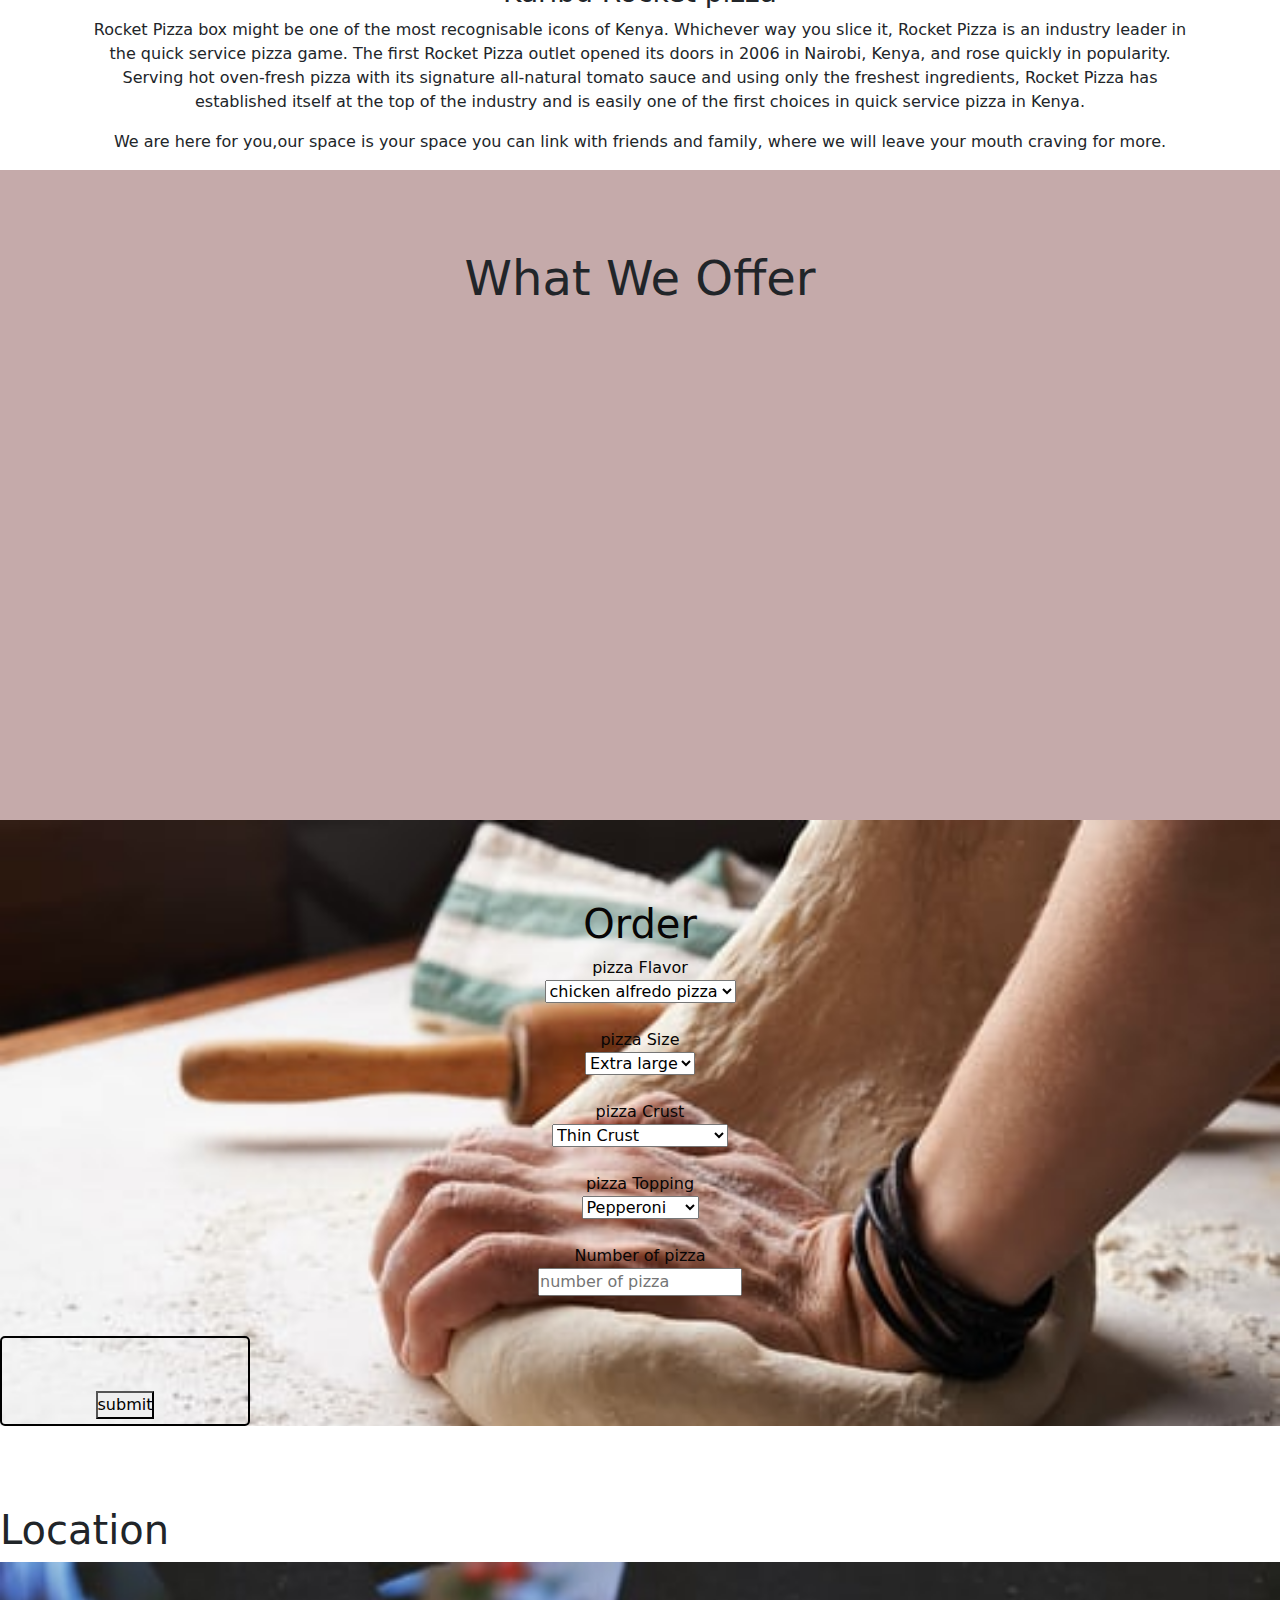
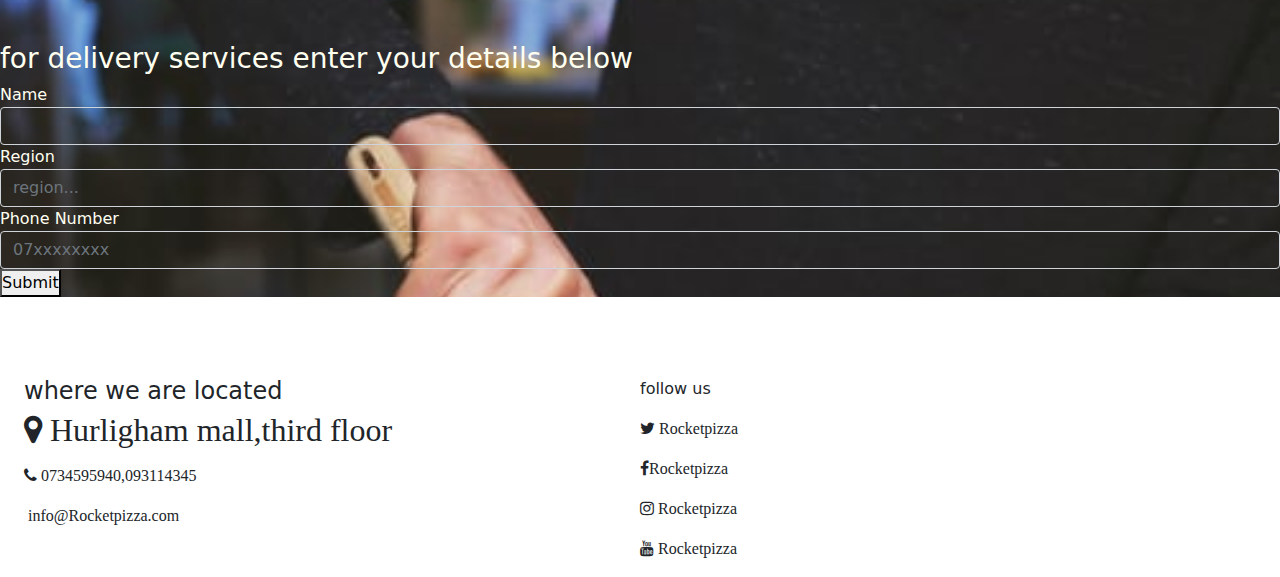
==== commit d8df500e: "add animation on scroll" ====
--- a/index.html
+++ b/index.html
@@ -6,7 +6,10 @@
     <meta name="viewport" content="width=device-width, initial-scale=1.0">
     <link rel="stylesheet" type="text/css" href="./css/bootstrap.css">
     <link rel="stylesheet" type="text/css" href="./css/style.css">
-   <link rel="stylesheet" href="https://cdnjs.cloudflare.com/ajax/libs/font-awesome/4.7.0/css/font-awesome.min.css">
+    <!--font-awesome-->
+    <link rel="stylesheet" href="https://cdnjs.cloudflare.com/ajax/libs/font-awesome/4.7.0/css/font-awesome.min.css">
+    <!--animation on scroll-->
+    <link rel="stylesheet" href="https://unpkg.com/aos@next/dist/aos.css" />
     <title>pizza website</title>
   
 </head>
@@ -50,17 +53,17 @@
         <div class="container">
             <h2 class="section-title">What We  Offer</h2>
             <div class="three-column-grid">
-                <div class="grid-item">
+                <div class="grid-item" data-aos="fade-right" data-aos-offset="400" data-aos-duration="1000">
                     <img src="./images/image3.jpeg" alt="" width="200">
                     <h3 class="subtitle"><strong>Chicken</strong>Pizza</h3>
                     <p>this is chicken based pizza where it contain chicken product either the chicken meat or sausage chicken based.</p>
                 </div>
-                <div class="grid-item">
+                <div class="grid-item" data-aos="fade-up" data-aos-offset="400" data-aos-duration="1000">
                     <img src="./images/image4.jpeg" alt="" width="200">
                     <h3 class="subtitle"><strong>Plant-based</strong>Pizza</h3>
                     <p>this is Plant-based pizza where it contain plants eg. mushroom, and vegan friendly products. </p>
                 </div>
-                <div class="grid-iteem">
+                <div class="grid-item" data-aos="fade-left" data-aos-offset="400" data-aos-duration="1000">
                     <img src="./images/image5.jpeg" alt="" width="200">
                     <h3 class="subtitle"><strong>Beef</strong>Pizza</h3>
                     <p>this is beef based pizza where it contain beef product </p>
@@ -152,6 +155,10 @@
 
     
   <script src="./js/jquery.js"></script> 
+  <script src="https://unpkg.com/aos@next/dist/aos.js"></script>
   <script src="./js/script.js"></script>
+  <script>
+    AOS.init();
+  </script>
 </body>
 </html>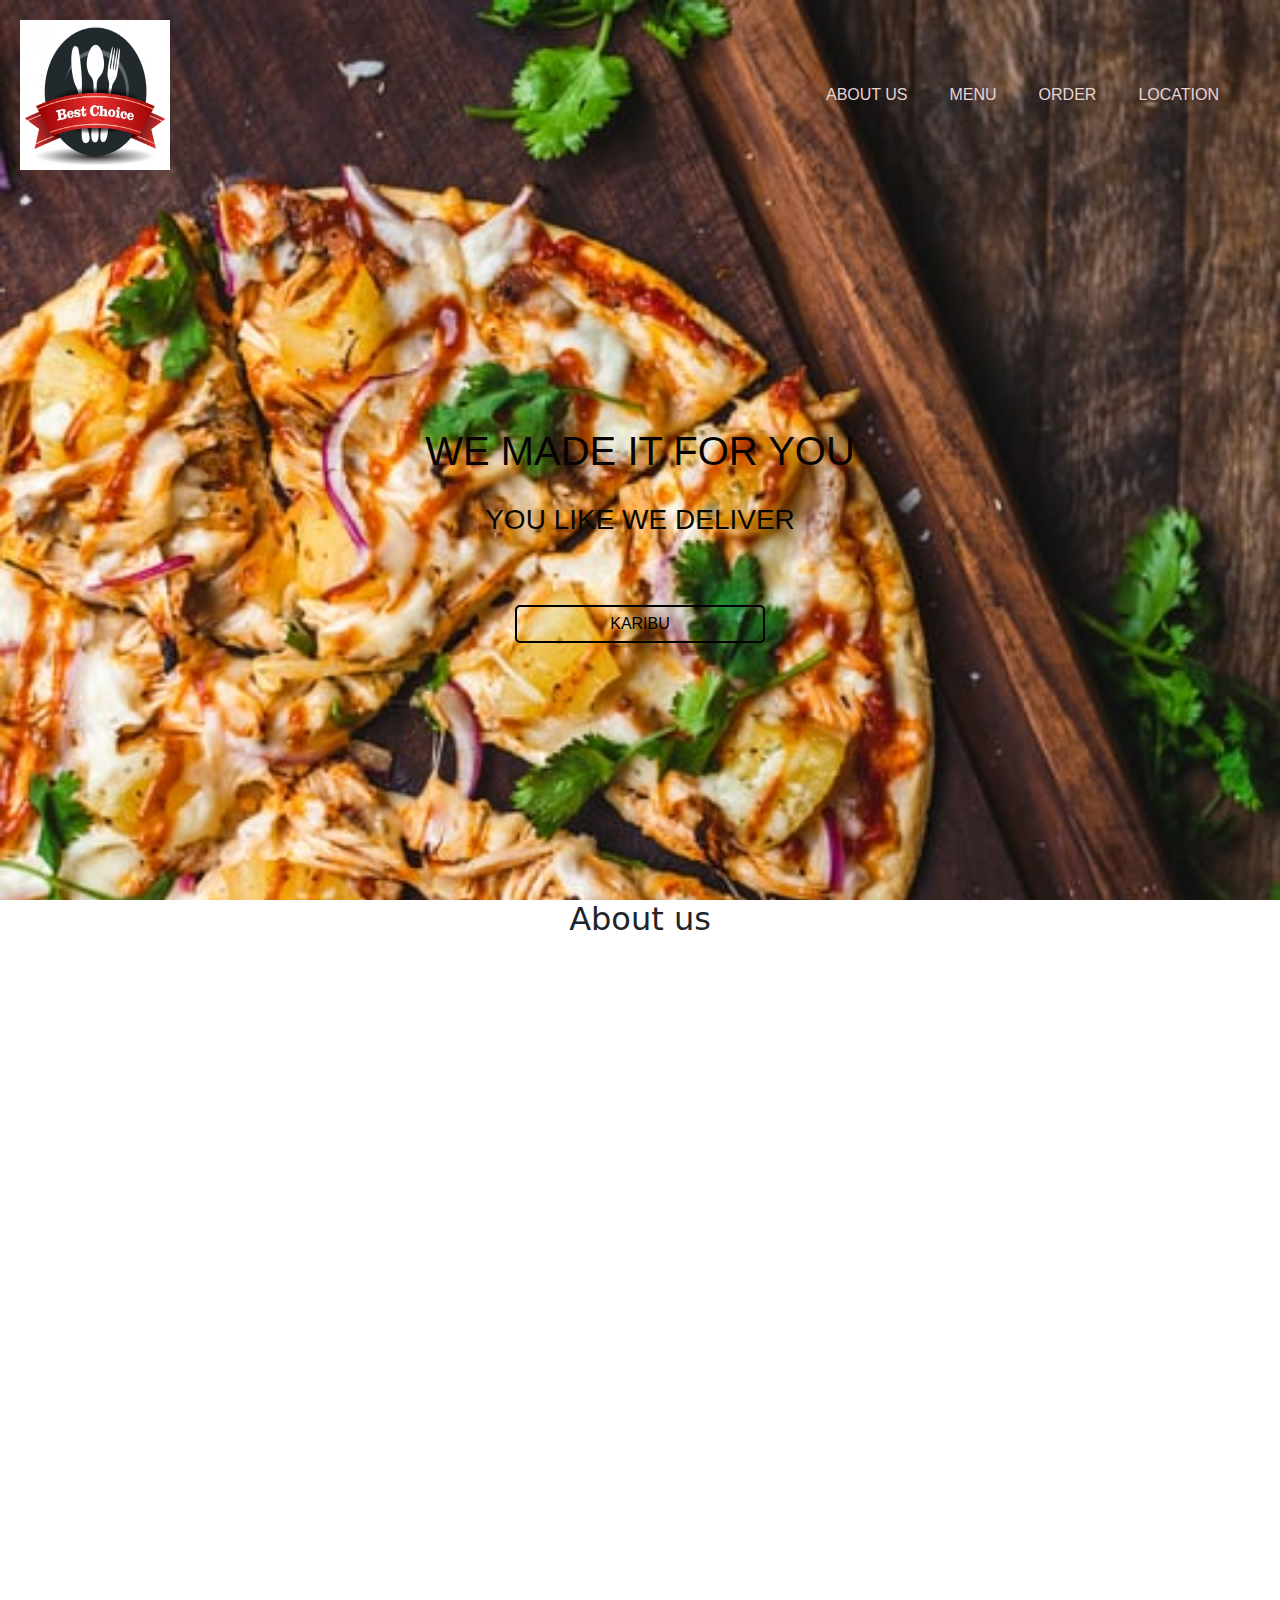
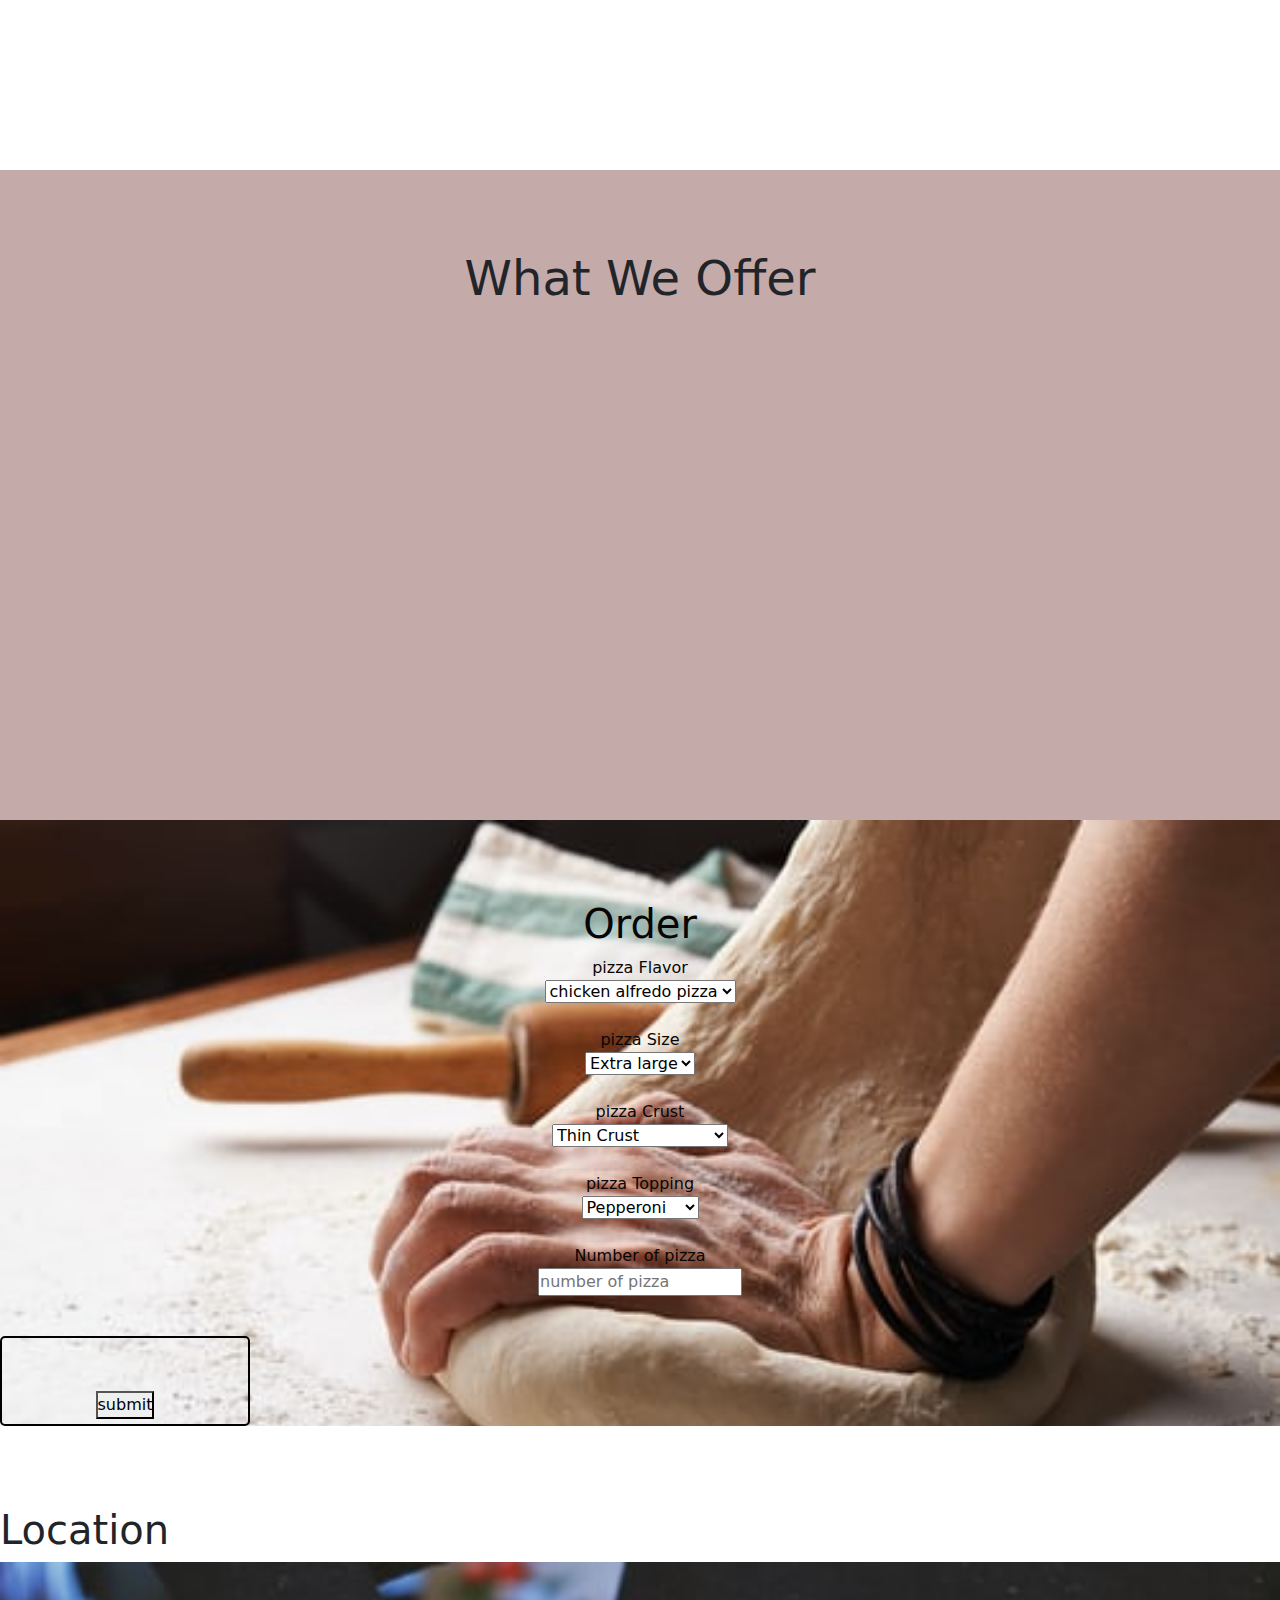
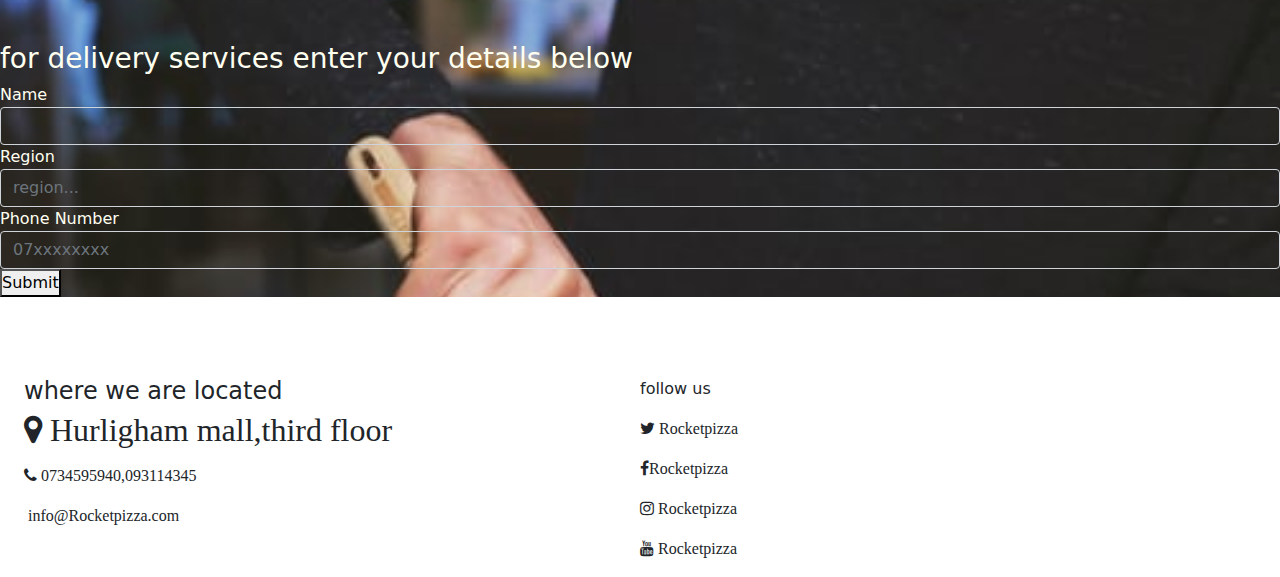
==== commit 2c15d0f4: "add animation on scroll in about us" ====
--- a/index.html
+++ b/index.html
@@ -36,7 +36,7 @@
         <div class="container">
             <h2>About us</h2>
             <div id="about us" class="text-center">
-                <div class="row"> 
+                <div class="row"data-aos="fade-down" data-aos-offset="400"  data-aos-duration="1000"> 
                     <div id="img1" class="text-center"> 
                         <img src="./images/cheese.jpg">
                     </div>
